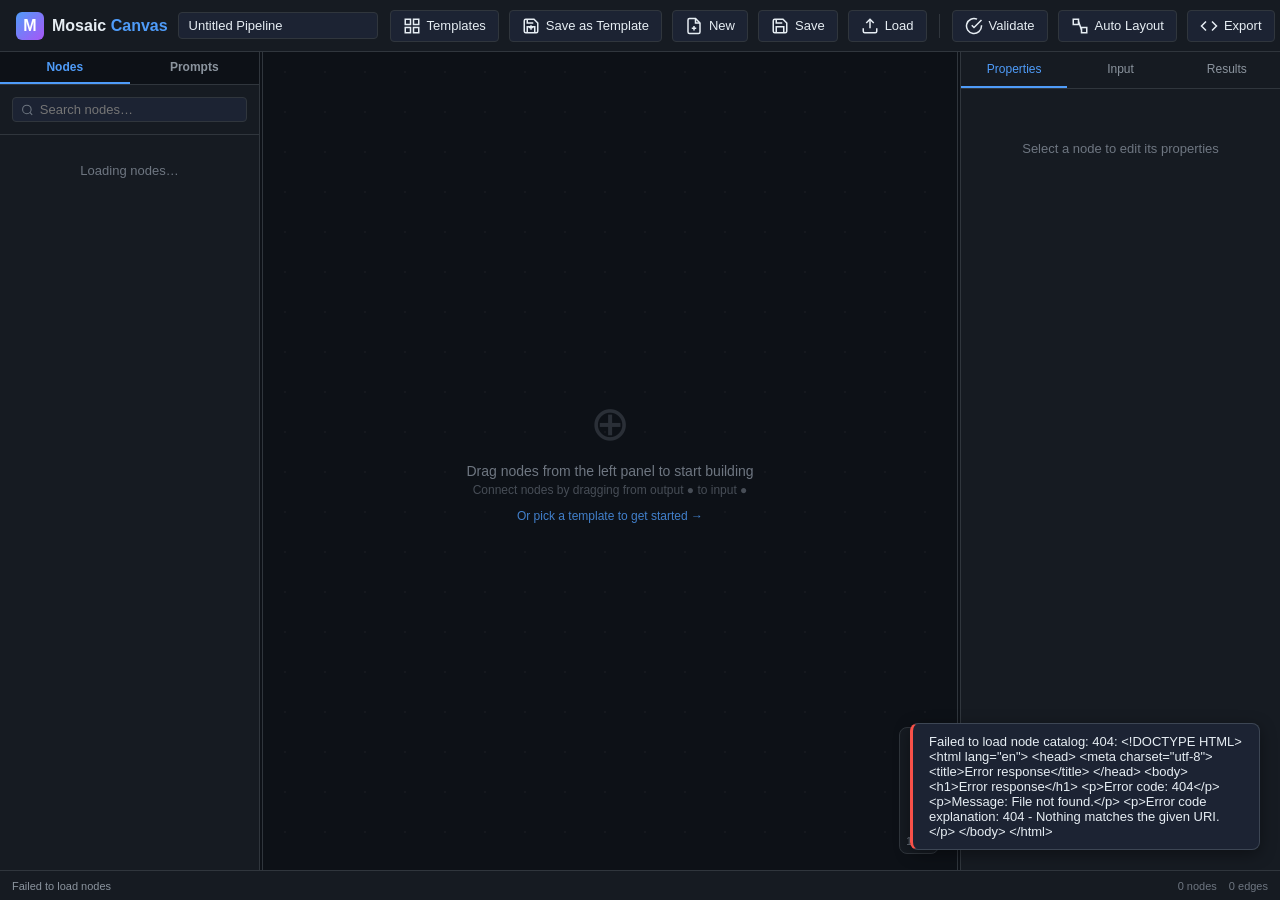
==== static/index.html @ 2955701e "feat: log identification, download, cleanup + progress percentage User feedback: 1. Log files can't " ====
<!DOCTYPE html>
<html lang="en">
<head>
    <meta charset="UTF-8">
    <meta name="viewport" content="width=device-width, initial-scale=1.0">
    <title>Mosaic Canvas — Visual Pipeline Editor</title>
    <link rel="stylesheet" href="/static/css/style.css?v=20260718h">
</head>
<body>
    <!-- ===== Top Toolbar ===== -->
    <header id="toolbar">
        <div class="toolbar-left">
            <div class="logo">
                <span class="logo-icon">M</span>
                <span class="logo-text">Mosaic <span class="accent">Canvas</span></span>
            </div>
            <input type="text" id="pipeline-name" class="pipeline-name-input" value="" data-i18n-placeholder="pipeline.name_placeholder">
        </div>
        <div class="toolbar-right">
            <button class="btn btn-icon" id="btn-templates" data-i18n-title="btn.templates">
                <svg viewBox="0 0 24 24" width="18" height="18" fill="none" stroke="currentColor" stroke-width="2"><rect x="3" y="3" width="7" height="7"/><rect x="14" y="3" width="7" height="7"/><rect x="3" y="14" width="7" height="7"/><rect x="14" y="14" width="7" height="7"/></svg>
                <span data-i18n="btn.templates">Templates</span>
            </button>
            <button class="btn btn-icon" id="btn-save-template" data-i18n-title="btn.save_template">
                <svg viewBox="0 0 24 24" width="18" height="18" fill="none" stroke="currentColor" stroke-width="2"><path d="M19 21H5a2 2 0 0 1-2-2V5a2 2 0 0 1 2-2h11l5 5v11a2 2 0 0 1-2 2z"/><polyline points="17 21 17 13 7 13 7 21"/><polyline points="7 3 7 8 15 8"/><line x1="12" y1="11" x2="12" y2="17"/><line x1="9" y1="14" x2="15" y2="14"/></svg>
                <span data-i18n="btn.save_template">Save as Template</span>
            </button>
            <button class="btn btn-icon" id="btn-new" data-i18n-title="btn.new">
                <svg viewBox="0 0 24 24" width="18" height="18" fill="none" stroke="currentColor" stroke-width="2"><path d="M14 2H6a2 2 0 0 0-2 2v16a2 2 0 0 0 2 2h12a2 2 0 0 0 2-2V8z"/><polyline points="14 2 14 8 20 8"/><line x1="12" y1="18" x2="12" y2="12"/><line x1="9" y1="15" x2="15" y2="15"/></svg>
                <span data-i18n="btn.new">New</span>
            </button>
            <button class="btn btn-icon" id="btn-save" data-i18n-title="btn.save">
                <svg viewBox="0 0 24 24" width="18" height="18" fill="none" stroke="currentColor" stroke-width="2"><path d="M19 21H5a2 2 0 0 1-2-2V5a2 2 0 0 1 2-2h11l5 5v11a2 2 0 0 1-2 2z"/><polyline points="17 21 17 13 7 13 7 21"/><polyline points="7 3 7 8 15 8"/></svg>
                <span data-i18n="btn.save">Save</span>
            </button>
            <button class="btn btn-icon" id="btn-load" data-i18n-title="btn.load">
                <svg viewBox="0 0 24 24" width="18" height="18" fill="none" stroke="currentColor" stroke-width="2"><path d="M21 15v4a2 2 0 0 1-2 2H5a2 2 0 0 1-2-2v-4"/><polyline points="17 8 12 3 7 8"/><line x1="12" y1="3" x2="12" y2="15"/></svg>
                <span data-i18n="btn.load">Load</span>
            </button>
            <div class="toolbar-divider"></div>
            <button class="btn btn-icon" id="btn-validate" data-i18n-title="btn.validate">
                <svg viewBox="0 0 24 24" width="18" height="18" fill="none" stroke="currentColor" stroke-width="2"><path d="M22 11.08V12a10 10 0 1 1-5.93-9.14"/><polyline points="22 4 12 14.01 9 11.01"/></svg>
                <span data-i18n="btn.validate">Validate</span>
            </button>
            <button class="btn btn-icon" id="btn-auto-layout" data-i18n-title="btn.auto_layout">
                <svg viewBox="0 0 24 24" width="18" height="18" fill="none" stroke="currentColor" stroke-width="2"><rect x="3" y="3" width="7" height="7"/><rect x="14" y="14" width="7" height="7"/><line x1="10" y1="6" x2="14" y2="17"/></svg>
                <span data-i18n="btn.auto_layout">Auto Layout</span>
            </button>
            <button class="btn btn-icon" id="btn-export" data-i18n-title="btn.export">
                <svg viewBox="0 0 24 24" width="18" height="18" fill="none" stroke="currentColor" stroke-width="2"><polyline points="16 18 22 12 16 6"/><polyline points="8 6 2 12 8 18"/></svg>
                <span data-i18n="btn.export">Export</span>
            </button>
            <div class="toolbar-divider"></div>
            <button class="btn btn-primary" id="btn-run" data-i18n-title="btn.run">
                <svg viewBox="0 0 24 24" width="18" height="18" fill="currentColor"><polygon points="5 3 19 12 5 21 5 3"/></svg>
                <span data-i18n="btn.run">Run</span>
            </button>
            <button class="btn btn-danger btn-hidden" id="btn-stop" data-i18n-title="btn.stop">
                <svg viewBox="0 0 24 24" width="18" height="18" fill="currentColor"><rect x="6" y="6" width="12" height="12"/></svg>
                <span data-i18n="btn.stop">Stop</span>
            </button>
            <div class="toolbar-divider"></div>
            <!-- Language switcher -->
            <div class="lang-switcher">
                <button class="btn btn-icon" id="btn-lang" data-i18n-title="btn.lang">
                    <svg viewBox="0 0 24 24" width="18" height="18" fill="none" stroke="currentColor" stroke-width="2"><circle cx="12" cy="12" r="10"/><line x1="2" y1="12" x2="22" y2="12"/><path d="M12 2a15.3 15.3 0 0 1 4 10 15.3 15.3 0 0 1-4 10 15.3 15.3 0 0 1-4-10 15.3 15.3 0 0 1 4-10z"/></svg>
                    <span id="lang-label">EN</span>
                </button>
                <div class="lang-dropdown" id="lang-dropdown">
                    <button class="lang-option" data-lang="en">🇬🇧 English</button>
                    <button class="lang-option" data-lang="zh">🇨🇳 中文</button>
                </div>
            </div>
            <a href="/logs.html" target="_blank" class="btn btn-icon" data-i18n-title="btn.logs" style="text-decoration:none;display:inline-flex;align-items:center;gap:6px;">
                <svg viewBox="0 0 24 24" width="18" height="18" fill="none" stroke="currentColor" stroke-width="2"><path d="M14 2H6a2 2 0 0 0-2 2v16a2 2 0 0 0 2 2h12a2 2 0 0 0 2-2V8z"/><polyline points="14 2 14 8 20 8"/><line x1="16" y1="13" x2="8" y2="13"/><line x1="16" y1="17" x2="8" y2="17"/><polyline points="10 9 9 9 8 9"/></svg>
                <span data-i18n="btn.logs">Logs</span>
            </a>
            <button class="btn btn-icon" id="btn-shortcuts" data-i18n-title="btn.shortcuts">
                <svg viewBox="0 0 24 24" width="18" height="18" fill="none" stroke="currentColor" stroke-width="2"><rect x="2" y="4" width="20" height="16" rx="2"/><path d="M6 8h.01M10 8h.01M14 8h.01M18 8h.01M6 12h.01M10 12h.01M14 12h.01M18 12h.01M7 16h10"/></svg>
            </button>
            <button class="btn btn-icon" id="btn-guide" data-i18n-title="btn.guide">
                <svg viewBox="0 0 24 24" width="18" height="18" fill="none" stroke="currentColor" stroke-width="2"><circle cx="12" cy="12" r="10"/><path d="M9.09 9a3 3 0 0 1 5.83 1c0 2-3 3-3 3"/><line x1="12" y1="17" x2="12.01" y2="17"/></svg>
            </button>
        </div>
    </header>

    <!-- ===== Main Body ===== -->
    <div id="main">
        <!-- Left: Node Palette + Prompts (tabbed) -->
        <aside id="palette">
            <div class="palette-tabs">
                <button class="palette-tab active" data-tab="palette-list" id="tab-nodes" data-i18n="palette.tab_nodes">Nodes</button>
                <button class="palette-tab" data-tab="prompts-panel" id="tab-prompts" data-i18n="palette.tab_prompts">Prompts</button>
            </div>
            <div class="palette-header">
                <div class="palette-search">
                    <svg viewBox="0 0 24 24" width="14" height="14" fill="none" stroke="currentColor" stroke-width="2"><circle cx="11" cy="11" r="8"/><line x1="21" y1="21" x2="16.65" y2="16.65"/></svg>
                    <input type="text" id="palette-search-input" data-i18n-placeholder="palette.search">
                </div>
            </div>
            <div id="palette-list" class="palette-list palette-tab-content active">
                <div class="palette-loading" data-i18n="palette.loading">Loading nodes…</div>
            </div>
            <div id="prompts-panel" class="palette-list palette-tab-content" style="display:none">
                <div class="prompts-empty" data-i18n="prompts.loading">Loading prompts…</div>
            </div>
        </aside>

        <!-- Left splitter: drag to resize palette -->
        <div class="panel-splitter" id="splitter-left" data-target="palette"></div>

        <!-- Center: Canvas -->
        <div id="canvas-container">
            <div id="canvas-viewport">
                <svg id="canvas-svg" xmlns="http://www.w3.org/2000/svg">
                    <defs>
                        <pattern id="grid-pattern" width="40" height="40" patternUnits="userSpaceOnUse">
                            <circle cx="20" cy="20" r="1" fill="rgba(255,255,255,0.04)"/>
                        </pattern>
                    </defs>
                    <rect id="grid-bg" width="100%" height="100%" fill="url(#grid-pattern)"/>
                    <g id="edges-layer"></g>
                    <g id="nodes-layer"></g>
                </svg>
            </div>

            <!-- Canvas controls overlay -->
            <div class="canvas-controls">
                <button class="canvas-ctrl-btn" id="btn-zoom-in" data-i18n-title="canvas.zoom_in">+</button>
                <button class="canvas-ctrl-btn" id="btn-zoom-out" data-i18n-title="canvas.zoom_out">−</button>
                <button class="canvas-ctrl-btn" id="btn-zoom-fit" data-i18n-title="canvas.zoom_fit">⊡</button>
                <div class="zoom-display" id="zoom-display">100%</div>
            </div>

            <!-- Empty state -->
            <div id="canvas-empty" class="canvas-empty">
                <div class="empty-icon">⊕</div>
                <p data-i18n="canvas.empty_title">Drag nodes from the left panel to start building</p>
                <p class="empty-hint" data-i18n="canvas.empty_hint">Connect nodes by dragging from output ● to input ●</p>
                <p class="empty-template-hint" data-i18n="canvas.empty_template">Or pick a template to get started →</p>
            </div>

            <!-- Context menu (right-click) -->
            <div class="context-menu" id="context-menu" style="display:none">
                <button class="context-menu-item" id="ctx-duplicate" data-i18n="btn.duplicate">Duplicate</button>
                <button class="context-menu-item" id="ctx-copy" data-i18n="btn.copy">Copy</button>
                <button class="context-menu-item context-menu-danger" id="ctx-delete" data-i18n="btn.delete">Delete</button>
            </div>
        </div>

        <!-- Right splitter: drag to resize sidebar -->
        <div class="panel-splitter" id="splitter-right" data-target="sidebar"></div>

        <!-- Right: Properties / Input / Results -->
        <aside id="sidebar">
            <div class="sidebar-tabs">
                <button class="sidebar-tab active" data-tab="properties" data-i18n="tab.properties">Properties</button>
                <button class="sidebar-tab" data-tab="input" data-i18n="tab.input">Input</button>
                <button class="sidebar-tab" data-tab="results" data-i18n="tab.results">Results</button>
            </div>

            <!-- Properties tab -->
            <div class="sidebar-content active" id="tab-properties">
                <div id="properties-panel" class="properties-panel">
                    <div class="properties-empty">
                        <p data-i18n="prop.empty">Select a node to edit its properties</p>
                    </div>
                </div>
            </div>

            <!-- Input tab -->
            <div class="sidebar-content" id="tab-input">
                <div class="input-panel">
                    <div class="panel-section">
                        <label class="panel-label" data-i18n="input.title">Pipeline Input Data</label>
                        <p class="panel-hint" data-i18n="input.hint">Key-value pairs passed to source nodes as MosaicData</p>
                    </div>
                    <div class="input-common-keys" id="input-common-keys"></div>
                    <div id="input-fields" class="input-fields"></div>
                    <button class="btn btn-sm btn-ghost" id="btn-add-input" data-i18n="input.add_field">+ Add field</button>
                </div>
            </div>

            <!-- Results tab -->
            <div class="sidebar-content" id="tab-results">
                <div id="results-panel" class="results-panel">
                    <div class="results-empty">
                        <p data-i18n="results.empty">Run a pipeline to see results</p>
                    </div>
                </div>
            </div>
        </aside>
    </div>

    <!-- ===== Status Bar ===== -->
    <footer id="status-bar">
        <div class="status-left">
            <span id="status-text" class="status-text" data-i18n="status.ready">Ready</span>
        </div>
        <div class="status-right">
            <span id="node-count" class="status-info">0</span>
            <span id="edge-count" class="status-info">0</span>
        </div>
    </footer>

    <!-- ===== Modals ===== -->
    <!-- Export modal -->
    <div class="modal-overlay" id="export-modal">
        <div class="modal modal-lg">
            <div class="modal-header">
                <h3 data-i18n="modal.export_title">Export</h3>
                <button class="modal-close" data-close="export-modal">×</button>
            </div>
            <div class="modal-body">
                <div class="export-tabs">
                    <button class="export-tab active" data-export-tab="code" data-i18n="modal.export_code">Python Code</button>
                    <button class="export-tab" data-export-tab="json" data-i18n="modal.export_json">JSON Data</button>
                </div>
                <pre id="export-code" class="code-block export-tab-content active"></pre>
                <pre id="export-json" class="code-block export-tab-content" style="display:none"></pre>
            </div>
            <div class="modal-footer">
                <button class="btn btn-sm" id="btn-copy-code" data-i18n="modal.copy_clipboard">Copy to clipboard</button>
                <button class="btn btn-sm" id="btn-download-json" data-i18n="modal.download_json">Download JSON</button>
                <button class="btn btn-sm" data-close="export-modal" data-i18n="modal.close">Close</button>
            </div>
        </div>
    </div>

    <!-- Validation modal -->
    <div class="modal-overlay" id="validate-modal">
        <div class="modal">
            <div class="modal-header">
                <h3 data-i18n="modal.validate_title">Validation Results</h3>
                <button class="modal-close" data-close="validate-modal">×</button>
            </div>
            <div class="modal-body">
                <div id="validate-content"></div>
            </div>
            <div class="modal-footer">
                <button class="btn btn-sm" data-close="validate-modal" data-i18n="modal.close">Close</button>
            </div>
        </div>
    </div>

    <!-- Load modal -->
    <div class="modal-overlay" id="load-modal">
        <div class="modal modal-lg">
            <div class="modal-header">
                <h3 data-i18n="modal.load_title">Load Pipeline</h3>
                <button class="modal-close" data-close="load-modal">×</button>
            </div>
            <div class="modal-body">
                <div class="saved-pipelines-section">
                    <h4 class="saved-pipelines-title" data-i18n="modal.saved_pipelines">Saved Pipelines (Server)</h4>
                    <div id="saved-pipelines-list" class="saved-pipelines-list">
                        <div class="saved-pipelines-empty" data-i18n="modal.no_saved">No saved pipelines yet.</div>
                    </div>
                </div>
                <div class="load-divider"></div>
                <div class="load-textarea-header">
                    <p class="panel-hint" data-i18n="modal.load_hint">Or paste pipeline JSON / select a file:</p>
                    <button class="btn btn-sm btn-ghost" id="btn-view-current-json" data-i18n="modal.view_current_json">View Current JSON</button>
                </div>
                <input type="file" id="load-file-input" accept=".json" class="file-input">
                <textarea id="load-textarea" class="code-textarea" placeholder='{"name": "...", "nodes": [...], "edges": [...]}'></textarea>
            </div>
            <div class="modal-footer">
                <button class="btn btn-sm btn-primary" id="btn-load-confirm" data-i18n="modal.load_confirm">Load</button>
                <button class="btn btn-sm" data-close="load-modal" data-i18n="modal.cancel">Cancel</button>
            </div>
        </div>
    </div>

    <!-- Templates modal -->
    <div class="modal-overlay" id="templates-modal">
        <div class="modal">
            <div class="modal-header">
                <h3 data-i18n="modal.templates_title">Pipeline Templates</h3>
                <button class="modal-close" data-close="templates-modal">×</button>
            </div>
            <div class="modal-body">
                <p class="panel-hint" data-i18n="modal.templates_hint">Click a template to load it. Use "Insert" to add to current canvas, or "Replace" to start fresh.</p>
                <div id="templates-list" class="templates-list"></div>
            </div>
            <div class="modal-footer">
                <button class="btn btn-sm" data-close="templates-modal" data-i18n="modal.close">Close</button>
            </div>
        </div>
    </div>

    <!-- Save as Template modal -->
    <div class="modal-overlay" id="save-template-modal">
        <div class="modal modal-sm">
            <div class="modal-header">
                <h3 data-i18n="modal.save_template_title">Save as Template</h3>
                <button class="modal-close" data-close="save-template-modal">×</button>
            </div>
            <div class="modal-body">
                <div class="save-template-hint" data-i18n="modal.save_template_hint">Templates are reusable starting points. Use "Save" for your current work session, "Save as Template" for reusable patterns.</div>
                <div class="form-group">
                    <label data-i18n="modal.save_template_name">Template name</label>
                    <input type="text" id="save-template-name" class="form-input" data-i18n-placeholder="modal.save_template_name">
                </div>
                <div class="form-group">
                    <label data-i18n="modal.save_template_desc">Description (optional)</label>
                    <input type="text" id="save-template-desc" class="form-input" data-i18n-placeholder="modal.save_template_desc">
                </div>
            </div>
            <div class="modal-footer">
                <button class="btn btn-sm" data-close="save-template-modal" data-i18n="modal.close">Close</button>
                <button class="btn btn-sm btn-primary" id="btn-save-template-confirm" data-i18n="modal.save_template_confirm">Save</button>
            </div>
        </div>
    </div>

    <!-- Shortcuts modal -->
    <div class="modal-overlay" id="shortcuts-modal">
        <div class="modal modal-sm">
            <div class="modal-header">
                <h3 data-i18n="modal.shortcuts_title">Keyboard Shortcuts</h3>
                <button class="modal-close" data-close="shortcuts-modal">×</button>
            </div>
            <div class="modal-body">
                <div id="shortcuts-content"></div>
            </div>
            <div class="modal-footer">
                <button class="btn btn-sm" data-close="shortcuts-modal" data-i18n="modal.close">Close</button>
            </div>
        </div>
    </div>

    <!-- Guide modal -->
    <div class="modal-overlay" id="guide-modal">
        <div class="modal modal-lg">
            <div class="modal-header">
                <h3 data-i18n="modal.guide_title">User Guide</h3>
                <button class="modal-close" data-close="guide-modal">×</button>
            </div>
            <div class="modal-body" id="guide-content">
            </div>
            <div class="modal-footer">
                <button class="btn btn-sm" data-close="guide-modal" data-i18n="modal.close">Close</button>
            </div>
        </div>
    </div>

    <!-- Toast container -->
    <div id="toast-container"></div>

    <!-- Hidden file input for saving -->
    <input type="file" id="save-file-input" nwsaveas="pipeline.json" accept=".json" style="display:none">

    <script src="/static/js/i18n.js?v=20260718h"></script>
    <script src="/static/js/templates.js?v=20260718h"></script>
    <script src="/static/js/api.js?v=20260718h"></script>
    <script src="/static/js/store.js?v=20260718h"></script>
    <script src="/static/js/palette.js?v=20260718h"></script>
    <script src="/static/js/prompts.js?v=20260718h"></script>
    <script src="/static/js/canvas.js?v=20260718h"></script>
    <script src="/static/js/properties.js?v=20260718h"></script>
    <script src="/static/js/results.js?v=20260718h"></script>
    <script src="/static/js/splitter.js?v=20260718h"></script>
    <script src="/static/js/guide.js?v=20260718h"></script>
    <script src="/static/js/app.js?v=20260718h"></script>
</body>
</html>
---- static/css/style.css ----
/* ===========================================================================
   Mosaic Canvas — Visual Pipeline Editor
   Dark theme stylesheet
   =========================================================================== */

/* ---- Reset & variables ---- */
*, *::before, *::after { box-sizing: border-box; margin: 0; padding: 0; }

:root {
    /* Background layers */
    --bg-0: #0d1117;
    --bg-1: #161b22;
    --bg-2: #1c2333;
    --bg-3: #242c3d;
    --bg-hover: #2a3447;
    --bg-active: #30405a;

    /* Borders */
    --border: #30363d;
    --border-light: #3d4654;

    /* Text */
    --text: #e6edf3;
    --text-dim: #8b949e;
    --text-faint: #6e7681;

    /* Accents */
    --accent: #4f9cf9;
    --accent-dim: #2d6a9f;
    --accent-glow: rgba(79, 156, 249, 0.3);
    --success: #3fb950;
    --warning: #d29922;
    --danger: #f85149;
    --danger-dim: #6e3030;

    /* Sizing */
    --toolbar-h: 52px;
    --status-h: 30px;
    --palette-w: 260px;
    --sidebar-w: 320px;

    /* Misc */
    --radius: 8px;
    --radius-sm: 4px;
    --transition: 150ms ease;
    --font: -apple-system, BlinkMacSystemFont, "Segoe UI", Roboto, "Noto Sans", sans-serif;
    --font-mono: "SF Mono", "JetBrains Mono", "Fira Code", Consolas, monospace;
}

html, body {
    height: 100%;
    overflow: hidden;
    font-family: var(--font);
    font-size: 14px;
    color: var(--text);
    background: var(--bg-0);
    user-select: none;
}

/* ---- Toolbar ---- */
#toolbar {
    height: var(--toolbar-h);
    background: var(--bg-1);
    border-bottom: 1px solid var(--border);
    display: flex;
    align-items: center;
    justify-content: space-between;
    padding: 0 16px;
    gap: 12px;
    z-index: 100;
}

.toolbar-left, .toolbar-right {
    display: flex;
    align-items: center;
    gap: 10px;
}

.logo {
    display: flex;
    align-items: center;
    gap: 8px;
    font-weight: 700;
    font-size: 16px;
    white-space: nowrap;
}

.logo-icon {
    width: 28px;
    height: 28px;
    background: linear-gradient(135deg, var(--accent), #a855f7);
    border-radius: 6px;
    display: flex;
    align-items: center;
    justify-content: center;
    color: #fff;
    font-size: 16px;
}

.logo-text .accent { color: var(--accent); }

.pipeline-name-input {
    background: var(--bg-2);
    border: 1px solid var(--border);
    border-radius: var(--radius-sm);
    color: var(--text);
    padding: 5px 10px;
    font-size: 13px;
    width: 200px;
    transition: border-color var(--transition);
}
.pipeline-name-input:focus { outline: none; border-color: var(--accent); }

.toolbar-divider {
    width: 1px;
    height: 24px;
    background: var(--border);
    margin: 0 2px;
}

/* ---- Buttons ---- */
.btn {
    display: inline-flex;
    align-items: center;
    gap: 6px;
    padding: 6px 12px;
    background: var(--bg-2);
    border: 1px solid var(--border);
    border-radius: var(--radius-sm);
    color: var(--text);
    font-size: 13px;
    cursor: pointer;
    transition: all var(--transition);
    white-space: nowrap;
}
.btn:hover { background: var(--bg-hover); border-color: var(--border-light); }
.btn:active { transform: scale(0.97); }
.btn-icon svg { flex-shrink: 0; }

.btn-primary {
    background: var(--accent);
    border-color: var(--accent);
    color: #fff;
    font-weight: 600;
}
.btn-primary:hover { background: #5fb0ff; }

.btn-danger {
    background: var(--danger);
    border-color: var(--danger);
    color: #fff;
    font-weight: 600;
}
.btn-danger:hover { background: #ff6961; }

.btn-ghost {
    background: transparent;
    border-color: var(--border);
}
.btn-ghost:hover { background: var(--bg-hover); }

.btn-sm { padding: 4px 10px; font-size: 12px; }
.btn-hidden { display: none; }

/* ---- Main layout ---- */
#main {
    display: flex;
    height: calc(100vh - var(--toolbar-h) - var(--status-h));
    overflow: hidden;
}

/* ---- Panel splitters (resizable dividers) ---- */
.panel-splitter {
    width: 5px;
    flex-shrink: 0;
    cursor: col-resize;
    background: transparent;
    position: relative;
    z-index: 10;
    transition: background 0.15s;
}
.panel-splitter::after {
    content: '';
    position: absolute;
    top: 0; bottom: 0; left: 2px;
    width: 1px;
    background: var(--border);
}
.panel-splitter:hover,
.panel-splitter.dragging {
    background: var(--accent);
}
.panel-splitter:hover::after,
.panel-splitter.dragging::after {
    background: var(--accent);
}

/* ---- Palette (left sidebar) ---- */
#palette {
    width: var(--palette-w);
    background: var(--bg-1);
    border-right: 1px solid var(--border);
    display: flex;
    flex-direction: column;
    flex-shrink: 0;
}

.palette-header {
    padding: 12px;
    border-bottom: 1px solid var(--border);
}
.palette-header h3 {
    font-size: 13px;
    text-transform: uppercase;
    letter-spacing: 0.5px;
    color: var(--text-dim);
    margin-bottom: 8px;
}

.palette-search {
    display: flex;
    align-items: center;
    gap: 6px;
    background: var(--bg-2);
    border: 1px solid var(--border);
    border-radius: var(--radius-sm);
    padding: 4px 8px;
    color: var(--text-faint);
}
.palette-search input {
    background: none;
    border: none;
    color: var(--text);
    font-size: 13px;
    width: 100%;
}
.palette-search input:focus { outline: none; }

.palette-list {
    flex: 1;
    overflow-y: auto;
    padding: 8px;
}

.palette-loading, .palette-empty {
    padding: 20px;
    text-align: center;
    color: var(--text-faint);
    font-size: 13px;
}

.palette-group {
    margin-bottom: 8px;
}

.palette-group-header {
    display: flex;
    align-items: center;
    gap: 6px;
    padding: 4px 8px;
    font-size: 11px;
    text-transform: uppercase;
    letter-spacing: 0.5px;
    color: var(--text-dim);
    cursor: pointer;
}
.palette-group-header .domain-dot {
    width: 8px;
    height: 8px;
    border-radius: 50%;
    flex-shrink: 0;
}

.palette-item {
    display: flex;
    align-items: flex-start;
    gap: 8px;
    padding: 8px 10px;
    border-radius: var(--radius-sm);
    cursor: grab;
    transition: background var(--transition);
    border: 1px solid transparent;
}
.palette-item:hover {
    background: var(--bg-hover);
    border-color: var(--border-light);
}
.palette-item:active { cursor: grabbing; }

/* Palette tabs (Nodes / Prompts) */
.palette-tabs {
    display: flex;
    border-bottom: 1px solid var(--border);
    background: var(--bg-0);
}
.palette-tab {
    flex: 1;
    padding: 8px 12px;
    background: transparent;
    border: none;
    border-bottom: 2px solid transparent;
    color: var(--text-dim);
    font-size: 12px;
    font-weight: 600;
    cursor: pointer;
    transition: all 0.15s;
}
.palette-tab:hover { color: var(--text); }
.palette-tab.active {
    color: var(--accent);
    border-bottom-color: var(--accent);
}

/* Prompt library panel */
.prompts-empty {
    padding: 20px;
    text-align: center;
    color: var(--text-faint);
    font-size: 12px;
}
.prompts-search-wrap {
    padding: 6px 8px;
    border-bottom: 1px solid var(--border);
}
.prompts-search-input {
    width: 100%;
    padding: 5px 8px;
    background: var(--bg-2);
    border: 1px solid var(--border);
    border-radius: 4px;
    color: var(--text);
    font-size: 12px;
    outline: none;
}
.prompts-search-input:focus { border-color: var(--accent); }
.prompts-list {
    overflow-y: auto;
    flex: 1;
}
.prompts-category { margin-bottom: 2px; }
.prompts-cat-header {
    display: flex;
    align-items: center;
    gap: 6px;
    padding: 6px 10px;
    cursor: pointer;
    background: var(--bg-1);
    user-select: none;
    font-size: 12px;
    font-weight: 600;
    color: var(--text-dim);
}
.prompts-cat-header:hover { background: var(--bg-hover); }
.prompts-cat-icon {
    width: 18px; height: 18px;
    border-radius: 4px;
    background: var(--bg-3);
    display: flex; align-items: center; justify-content: center;
    font-size: 10px; color: var(--text-dim);
}
.prompts-cat-count {
    margin-left: auto;
    font-size: 10px;
    color: var(--text-faint);
}
.prompts-cat-arrow { font-size: 9px; color: var(--text-faint); }
.prompts-cat-body { padding: 4px 8px 8px; }
.prompts-subgroup { margin-bottom: 6px; }
.prompts-sub-header {
    font-size: 10px;
    color: var(--text-faint);
    text-transform: uppercase;
    letter-spacing: 0.5px;
    margin-bottom: 3px;
}
.prompts-items {
    display: flex;
    flex-wrap: wrap;
    gap: 4px;
}
.prompt-chip {
    display: inline-block;
    padding: 3px 8px;
    background: var(--bg-2);
    border: 1px solid var(--border);
    border-radius: 12px;
    font-size: 11px;
    color: var(--text-dim);
    cursor: pointer;
    transition: all 0.12s;
}
.prompt-chip:hover {
    background: var(--accent);
    color: #fff;
    border-color: var(--accent);
}
.prompt-chip-flash {
    background: #22c55e !important;
    color: #fff !important;
    border-color: #22c55e !important;
    transform: scale(1.1);
}
.prompts-hint {
    padding: 10px;
    font-size: 11px;
    color: var(--text-faint);
    border-top: 1px solid var(--border);
    line-height: 1.5;
}
.prompts-cat-loading {
    padding: 8px 12px;
    font-size: 11px;
    color: var(--text-faint);
    text-align: center;
    font-style: italic;
}

/* Prompt popover (inline mode) */
.prompt-popover {
    position: fixed;
    background: var(--bg-1);
    border: 1px solid var(--border-light);
    border-radius: 8px;
    box-shadow: 0 8px 32px rgba(0, 0, 0, 0.4);
    z-index: 10001;
    display: flex;
    flex-direction: column;
    max-height: 350px;
    overflow: hidden;
}
.prompt-popover-header {
    display: flex;
    align-items: center;
    justify-content: space-between;
    padding: 8px 12px;
    font-size: 12px;
    font-weight: 600;
    color: var(--text-dim);
    border-bottom: 1px solid var(--border);
}
.prompt-popover-actions {
    display: flex;
    align-items: center;
    gap: 4px;
}
.prompt-popover-btn {
    background: var(--bg-2);
    border: 1px solid var(--border);
    border-radius: 4px;
    color: var(--text-dim);
    font-size: 10px;
    padding: 2px 8px;
    cursor: pointer;
    transition: all 0.12s;
}
.prompt-popover-btn:hover {
    border-color: var(--accent);
    color: var(--accent);
}
.prompt-popover-btn.active {
    background: var(--accent);
    border-color: var(--accent);
    color: #fff;
}
.prompt-popover-insert-all {
    background: var(--accent);
    border-color: var(--accent);
    color: #fff;
    font-weight: 600;
}
.prompt-popover-insert-all:hover {
    opacity: 0.85;
}
.prompt-popover-close {
    background: none; border: none; color: var(--text-dim);
    font-size: 18px; cursor: pointer; padding: 0 4px;
}
.prompt-popover-close:hover { color: var(--text); }
.prompt-popover-search-wrap { padding: 6px 10px; border-bottom: 1px solid var(--border); }
.prompt-popover-search {
    width: 100%; padding: 4px 8px;
    background: var(--bg-2); border: 1px solid var(--border); border-radius: 4px;
    color: var(--text); font-size: 12px; outline: none;
}
.prompt-popover-search:focus { border-color: var(--accent); }
.prompt-popover-body { overflow-y: auto; padding: 6px 10px; }
.prompt-popover-cat { margin-bottom: 6px; }
.prompt-popover-cat-header {
    font-size: 10px; font-weight: 600; color: var(--text-faint);
    text-transform: uppercase; letter-spacing: 0.5px; margin-bottom: 3px;
}
.prompt-popover-sub { font-size: 10px; color: var(--text-faint); margin: 4px 0 2px; }
.prompt-popover-presets {
    margin-bottom: 6px;
    padding-bottom: 4px;
    border-bottom: 1px dashed var(--border);
}
.prompt-preset-chip {
    display: inline-block;
    padding: 2px 8px;
    margin: 2px;
    background: rgba(99, 102, 241, 0.12);
    border: 1px solid rgba(99, 102, 241, 0.35);
    border-radius: 10px;
    font-size: 11px;
    color: #818cf8;
    cursor: pointer;
    transition: all 0.12s;
}
.prompt-preset-chip:hover {
    background: rgba(99, 102, 241, 0.25);
    border-color: rgba(99, 102, 241, 0.6);
}
.prompt-chip-selected {
    background: var(--accent) !important;
    color: #fff !important;
    border-color: var(--accent) !important;
}
.prompt-chip-sm {
    display: inline-block;
    padding: 2px 7px;
    margin: 2px;
    background: var(--bg-2);
    border: 1px solid var(--border);
    border-radius: 10px;
    font-size: 11px;
    color: var(--text-dim);
    cursor: pointer;
    transition: all 0.12s;
}
.prompt-chip-sm:hover {
    background: var(--accent);
    color: #fff;
    border-color: var(--accent);
}

/* Prompt picker button in properties */
.prop-prompt-field {
    display: flex;
    gap: 4px;
    align-items: flex-start;
}
.prop-prompt-field .prop-input {
    flex: 1;
    min-height: 60px;
}
.prop-prompt-field .prop-prompt-btn {
    flex-shrink: 0;
    width: 28px; height: 28px;
    margin-top: 2px;
}
.prop-input-with-button {
    display: flex;
    gap: 4px;
    align-items: center;
}
.prop-input-with-button .prop-input {
    flex: 1;
}
.prop-prompt-btn {
    flex-shrink: 0;
    width: 28px; height: 28px;
    background: var(--bg-2);
    border: 1px solid var(--border);
    border-radius: 4px;
    color: var(--text-dim);
    font-size: 14px;
    cursor: pointer;
    transition: all 0.12s;
    display: flex; align-items: center; justify-content: center;
}
.prop-prompt-btn:hover {
    background: var(--accent);
    color: #fff;
    border-color: var(--accent);
}

/* Guide modal content */
.modal-lg { max-width: 800px; width: 90%; }
.guide-section {
    margin-bottom: 20px;
}
.guide-section h4 {
    font-size: 14px;
    font-weight: 600;
    color: var(--accent);
    margin-bottom: 8px;
    padding-bottom: 4px;
    border-bottom: 1px solid var(--border);
}
.guide-section p, .guide-section li {
    font-size: 13px;
    color: var(--text-dim);
    line-height: 1.6;
}
.guide-section ul {
    padding-left: 20px;
    margin: 6px 0;
}
.guide-section code {
    background: var(--bg-2);
    padding: 1px 5px;
    border-radius: 3px;
    font-size: 12px;
    font-family: 'JetBrains Mono', monospace;
    color: var(--accent);
}
.guide-section .guide-tip {
    background: rgba(79, 156, 249, 0.1);
    border-left: 3px solid var(--accent);
    padding: 8px 12px;
    border-radius: 4px;
    margin: 8px 0;
    font-size: 12px;
}
.guide-section table {
    width: 100%;
    border-collapse: collapse;
    margin: 8px 0;
}
.guide-section th, .guide-section td {
    padding: 5px 8px;
    text-align: left;
    border-bottom: 1px solid var(--border);
    font-size: 12px;
}
.guide-section th {
    color: var(--text-dim);
    font-weight: 600;
}

/* Compatibility indicators */
.palette-compat-bar {
    display: flex;
    align-items: center;
    gap: 6px;
    padding: 6px 10px;
    margin-bottom: 6px;
    background: var(--bg-2);
    border: 1px solid var(--border);
    border-radius: 6px;
    cursor: pointer;
    user-select: none;
    font-size: 12px;
    color: var(--text-dim);
    transition: all 0.15s;
}
.palette-compat-bar:hover {
    background: var(--bg-hover);
    border-color: var(--accent);
}
.palette-compat-bar.active {
    background: rgba(79, 156, 249, 0.15);
    border-color: var(--accent);
    color: var(--accent);
}
.palette-compat-icon {
    font-size: 14px;
    line-height: 1;
}
.palette-compat-count {
    margin-left: auto;
    font-size: 11px;
    background: var(--bg-3);
    padding: 1px 6px;
    border-radius: 8px;
    color: var(--text-faint);
}
.palette-compat-bar.active .palette-compat-count {
    background: var(--accent);
    color: #fff;
}
.palette-compat-hint {
    font-size: 11px;
    color: var(--text-faint);
    padding: 0 10px 6px;
    display: flex;
    align-items: center;
    gap: 4px;
}
.palette-type-badge {
    font-size: 10px;
    padding: 1px 5px;
    border-radius: 3px;
    background: var(--bg-3);
    color: var(--text-dim);
    font-family: 'JetBrains Mono', monospace;
}
.palette-item-compat {
    opacity: 1;
}
.palette-item-incompat {
    opacity: 0.35;
}
.palette-item-compat-mark {
    display: inline-block;
    color: #22c55e;
    font-size: 11px;
    margin-left: 4px;
    font-weight: 700;
}

/* Quick-add popup menu */
.quick-add-menu {
    position: fixed;
    width: 280px;
    max-height: 400px;
    background: var(--bg-1);
    border: 1px solid var(--border-light);
    border-radius: 8px;
    box-shadow: 0 8px 32px rgba(0, 0, 0, 0.4);
    z-index: 10000;
    display: flex;
    flex-direction: column;
    overflow: hidden;
}
.quick-add-header {
    padding: 10px 12px 6px;
    font-size: 12px;
    font-weight: 600;
    color: var(--text-dim);
    border-bottom: 1px solid var(--border);
}
.quick-add-search-wrap {
    padding: 6px 10px;
    border-bottom: 1px solid var(--border);
}
.quick-add-search {
    width: 100%;
    padding: 5px 8px;
    background: var(--bg-2);
    border: 1px solid var(--border);
    border-radius: 4px;
    color: var(--text);
    font-size: 12px;
    outline: none;
}
.quick-add-search:focus {
    border-color: var(--accent);
}
.quick-add-list {
    overflow-y: auto;
    flex: 1;
    padding: 4px 0;
}
.quick-add-group {
    margin-bottom: 2px;
}
.quick-add-group-header {
    display: flex;
    align-items: center;
    gap: 5px;
    padding: 4px 12px;
    font-size: 10px;
    color: var(--text-faint);
    text-transform: uppercase;
    letter-spacing: 0.5px;
}
.quick-add-item {
    display: flex;
    align-items: center;
    gap: 8px;
    padding: 5px 12px;
    cursor: pointer;
    transition: background 0.1s;
}
.quick-add-item:hover {
    background: var(--bg-hover);
}
.quick-add-icon {
    width: 20px;
    height: 20px;
    border-radius: 4px;
    display: flex;
    align-items: center;
    justify-content: center;
    font-size: 10px;
    font-weight: 700;
    color: #fff;
    flex-shrink: 0;
}
.quick-add-name {
    font-size: 12px;
    color: var(--text);
    overflow: hidden;
    text-overflow: ellipsis;
    white-space: nowrap;
}

.palette-item-icon {
    width: 24px;
    height: 24px;
    border-radius: 5px;
    display: flex;
    align-items: center;
    justify-content: center;
    font-size: 12px;
    font-weight: 700;
    color: #fff;
    flex-shrink: 0;
}

.palette-item-text { flex: 1; min-width: 0; }
.palette-item-name {
    font-size: 12px;
    font-weight: 500;
    color: var(--text);
    white-space: nowrap;
    overflow: hidden;
    text-overflow: ellipsis;
}
.palette-item-desc {
    font-size: 11px;
    color: var(--text-faint);
    white-space: nowrap;
    overflow: hidden;
    text-overflow: ellipsis;
    margin-top: 2px;
}

/* ---- Canvas ---- */
#canvas-container {
    flex: 1;
    position: relative;
    overflow: hidden;
    background: var(--bg-0);
}

#canvas-viewport {
    width: 100%;
    height: 100%;
    overflow: hidden;
    cursor: default;
}
#canvas-viewport.panning { cursor: grabbing; }
#canvas-viewport.connecting { cursor: crosshair; }

#canvas-svg {
    width: 100%;
    height: 100%;
    display: block;
}

/* Ensure foreignObject content is not clipped */
#nodes-layer foreignObject {
    overflow: visible !important;
}

/* Canvas nodes (SVG foreignObject wraps HTML) */
.canvas-node {
    position: relative;
    width: 200px;
    background: var(--bg-2);
    border: 1px solid var(--border-light);
    border-radius: var(--radius);
    box-shadow: 0 4px 12px rgba(0,0,0,0.3);
    transition: border-color var(--transition), box-shadow var(--transition);
    cursor: move;
    user-select: none;
}
.canvas-node:hover { border-color: var(--accent-dim); }
.canvas-node.selected {
    border-color: var(--accent);
    box-shadow: 0 0 0 1px var(--accent), 0 4px 16px var(--accent-glow);
}
.canvas-node.running {
    border-color: var(--warning);
    box-shadow: 0 0 0 1px var(--warning), 0 4px 16px rgba(210,153,34,0.3);
}
.canvas-node.success { border-color: var(--success); }
.canvas-node.error { border-color: var(--danger); }

.node-header {
    display: flex;
    align-items: center;
    gap: 8px;
    padding: 8px 10px;
    border-bottom: 1px solid var(--border);
    border-radius: var(--radius) var(--radius) 0 0;
    background: var(--bg-3);
}
.node-header-icon {
    width: 20px;
    height: 20px;
    border-radius: 4px;
    display: flex;
    align-items: center;
    justify-content: center;
    font-size: 10px;
    font-weight: 700;
    color: #fff;
    flex-shrink: 0;
}
.node-title {
    font-size: 12px;
    font-weight: 600;
    flex: 1;
    white-space: nowrap;
    overflow: hidden;
    text-overflow: ellipsis;
}
.node-status-badge {
    font-size: 10px;
    padding: 1px 6px;
    border-radius: 10px;
    font-weight: 600;
}
.node-status-badge.running { background: rgba(210,153,34,0.2); color: var(--warning); }
.node-status-badge.success { background: rgba(63,185,80,0.2); color: var(--success); }
.node-status-badge.error { background: rgba(248,81,73,0.2); color: var(--danger); }

.node-body {
    padding: 6px 10px;
    font-size: 11px;
    color: var(--text-dim);
}
.node-io-label {
    font-size: 10px;
    text-transform: uppercase;
    letter-spacing: 0.3px;
    color: var(--text-faint);
    margin: 2px 0;
}
.node-io-types {
    display: flex;
    gap: 4px;
    flex-wrap: wrap;
}
.node-type-tag {
    font-size: 9px;
    padding: 1px 5px;
    border-radius: 3px;
    background: var(--bg-3);
    color: var(--text-dim);
}

/* Node hover tooltip */
.node-tooltip {
    display: none;
    position: fixed;
    z-index: 10000;
    background: var(--bg-1);
    border: 1px solid var(--border);
    border-radius: var(--radius);
    padding: 10px 12px;
    box-shadow: 0 4px 16px rgba(0,0,0,0.4);
    max-width: 280px;
    font-size: 12px;
    pointer-events: none;
}
.tooltip-header {
    display: flex;
    align-items: center;
    gap: 6px;
    margin-bottom: 6px;
}
.tooltip-icon {
    width: 20px; height: 20px;
    border-radius: 4px;
    display: flex;
    align-items: center;
    justify-content: center;
    font-size: 11px;
    font-weight: 700;
    color: white;
    flex-shrink: 0;
}
.tooltip-name {
    font-weight: 600;
    color: var(--text);
    font-size: 13px;
}
.tooltip-desc {
    color: var(--text-dim);
    font-size: 11px;
    line-height: 1.4;
    margin-bottom: 6px;
}
.tooltip-section {
    display: flex;
    align-items: flex-start;
    gap: 6px;
    margin-bottom: 4px;
}
.tooltip-label {
    color: var(--text-faint);
    font-size: 10px;
    font-weight: 600;
    text-transform: uppercase;
    min-width: 32px;
    flex-shrink: 0;
    padding-top: 1px;
}
.tooltip-types {
    display: flex;
    flex-wrap: wrap;
    gap: 3px;
}
.tooltip-fields {
    display: flex;
    flex-wrap: wrap;
    gap: 4px;
}
.tooltip-field {
    display: inline-flex;
    align-items: center;
    gap: 3px;
    background: var(--bg-2);
    padding: 1px 5px;
    border-radius: 3px;
}
.tooltip-field code {
    font-size: 10px;
    color: var(--accent);
    font-family: 'JetBrains Mono', monospace;
}
.tooltip-field-type {
    font-size: 9px;
    color: var(--text-faint);
}
.tooltip-more {
    font-size: 10px;
    color: var(--text-faint);
    padding: 1px 4px;
}

/* Ports */
.node-port {
    position: absolute;
    width: 14px;
    height: 14px;
    border-radius: 50%;
    background: var(--bg-1);
    border: 2px solid var(--text-dim);
    cursor: crosshair;
    transition: all var(--transition);
    z-index: 100;
    pointer-events: all;
}
.node-port:hover {
    background: var(--accent);
    border-color: var(--accent);
    transform: scale(1.3);
}
.node-port.input-port {
    left: -8px;
    top: 50%;
    transform: translateY(-50%);
}
.node-port.input-port:hover { transform: translateY(-50%) scale(1.3); }
.node-port.output-port {
    right: -8px;
    top: 50%;
    transform: translateY(-50%);
}
.node-port.output-port:hover { transform: translateY(-50%) scale(1.3); }
.node-port.connected { background: var(--accent); border-color: var(--accent); }

/* Connection drag feedback */
.node-port.input-port.port-valid {
    background: #22c55e;
    border-color: #22c55e;
    transform: translateY(-50%) scale(1.5);
    box-shadow: 0 0 8px rgba(34, 197, 94, 0.6);
}
.node-port.input-port.port-invalid {
    background: #ef4444;
    border-color: #ef4444;
    transform: translateY(-50%) scale(1.5);
    box-shadow: 0 0 8px rgba(239, 68, 68, 0.6);
}

/* Edges */
.edge-path {
    fill: none;
    stroke: var(--border-light);
    stroke-width: 2;
    cursor: pointer;
    transition: stroke var(--transition);
}
.edge-path:hover { stroke: var(--accent); }
.edge-path.selected { stroke: var(--accent); stroke-width: 3; }
.edge-path.running { stroke: var(--warning); stroke-dasharray: 6 4; animation: dash 1s linear infinite; }
.edge-path.success { stroke: var(--success); }

@keyframes dash { to { stroke-dashoffset: -20; } }

/* Canvas controls */
.canvas-controls {
    position: absolute;
    bottom: 16px;
    right: 16px;
    display: flex;
    flex-direction: column;
    gap: 4px;
    background: var(--bg-1);
    border: 1px solid var(--border);
    border-radius: var(--radius);
    padding: 4px;
}
.canvas-ctrl-btn {
    width: 30px;
    height: 30px;
    border: none;
    background: transparent;
    color: var(--text-dim);
    font-size: 18px;
    cursor: pointer;
    border-radius: var(--radius-sm);
    transition: all var(--transition);
    display: flex;
    align-items: center;
    justify-content: center;
}
.canvas-ctrl-btn:hover { background: var(--bg-hover); color: var(--text); }
.zoom-display {
    text-align: center;
    font-size: 10px;
    color: var(--text-faint);
    padding: 2px;
}

/* Empty state */
.canvas-empty {
    position: absolute;
    top: 50%;
    left: 50%;
    transform: translate(-50%, -50%);
    text-align: center;
    color: var(--text-faint);
    pointer-events: none;
}
.canvas-empty.hidden { display: none; }
.empty-icon { font-size: 48px; margin-bottom: 12px; opacity: 0.3; }
.canvas-empty p { font-size: 14px; margin-bottom: 4px; }
.empty-hint { font-size: 12px !important; opacity: 0.6; }

/* ---- Sidebar (right) ---- */
#sidebar {
    width: var(--sidebar-w);
    background: var(--bg-1);
    border-left: 1px solid var(--border);
    display: flex;
    flex-direction: column;
    flex-shrink: 0;
}

.sidebar-tabs {
    display: flex;
    border-bottom: 1px solid var(--border);
}
.sidebar-tab {
    flex: 1;
    padding: 10px;
    background: transparent;
    border: none;
    color: var(--text-dim);
    font-size: 12px;
    font-weight: 500;
    cursor: pointer;
    transition: all var(--transition);
    border-bottom: 2px solid transparent;
}
.sidebar-tab:hover { color: var(--text); background: var(--bg-2); }
.sidebar-tab.active { color: var(--accent); border-bottom-color: var(--accent); }

.sidebar-content {
    flex: 1;
    overflow-y: auto;
    display: none;
}
.sidebar-content.active { display: block; }

.properties-empty, .results-empty {
    padding: 40px 20px;
    text-align: center;
    color: var(--text-faint);
    font-size: 13px;
}

/* Properties panel */
.properties-panel { padding: 12px; }

.prop-section {
    margin-bottom: 16px;
}
.prop-section-title {
    font-size: 11px;
    text-transform: uppercase;
    letter-spacing: 0.5px;
    color: var(--text-dim);
    margin-bottom: 8px;
    padding-bottom: 4px;
    border-bottom: 1px solid var(--border);
}

.prop-field {
    margin-bottom: 10px;
}
.prop-field label {
    display: block;
    font-size: 12px;
    color: var(--text);
    margin-bottom: 4px;
}
.prop-field .prop-help {
    font-size: 11px;
    color: var(--text-faint);
    margin-top: 3px;
}
.prop-input {
    width: 100%;
    background: var(--bg-2);
    border: 1px solid var(--border);
    border-radius: var(--radius-sm);
    color: var(--text);
    padding: 6px 8px;
    font-size: 13px;
    font-family: var(--font);
    transition: border-color var(--transition);
}
.prop-input:focus { outline: none; border-color: var(--accent); }
select.prop-input { cursor: pointer; }
textarea.prop-input { resize: vertical; min-height: 60px; font-family: var(--font-mono); font-size: 12px; }

.prop-field-required { color: var(--danger); }

.prop-node-header {
    display: flex;
    align-items: center;
    gap: 8px;
    margin-bottom: 12px;
}
.prop-node-icon {
    width: 28px;
    height: 28px;
    border-radius: 6px;
    display: flex;
    align-items: center;
    justify-content: center;
    font-size: 13px;
    font-weight: 700;
    color: #fff;
}
.prop-node-info { flex: 1; }
.prop-node-name { font-size: 14px; font-weight: 600; }
.prop-node-domain { font-size: 11px; color: var(--text-dim); }

.prop-delete-btn {
    width: 100%;
    margin-top: 8px;
    justify-content: center;
}

/* Input panel */
.input-panel { padding: 12px; }
.panel-section { margin-bottom: 12px; }
.panel-label {
    font-size: 13px;
    font-weight: 600;
    display: block;
    margin-bottom: 4px;
}
.panel-hint {
    font-size: 11px;
    color: var(--text-faint);
    margin-bottom: 8px;
    line-height: 1.4;
}

.input-field-row {
    display: flex;
    gap: 6px;
    margin-bottom: 8px;
}
.input-field-row input {
    background: var(--bg-2);
    border: 1px solid var(--border);
    border-radius: var(--radius-sm);
    color: var(--text);
    padding: 5px 8px;
    font-size: 12px;
}
.input-field-key { width: 35%; }
.input-field-val { flex: 1; }
.input-field-row input:focus { outline: none; border-color: var(--accent); }
.input-field-remove {
    background: transparent;
    border: 1px solid var(--border);
    border-radius: var(--radius-sm);
    color: var(--text-dim);
    cursor: pointer;
    padding: 0 8px;
    font-size: 14px;
}
.input-field-remove:hover { color: var(--danger); border-color: var(--danger); }

/* Results panel */
.results-panel { padding: 8px; }
.result-summary {
    background: var(--bg-2);
    border-radius: var(--radius-sm);
    padding: 10px;
    margin-bottom: 10px;
    border-left: 3px solid var(--success);
}
.result-summary.failed { border-left-color: var(--danger); }

.result-stat {
    display: flex;
    justify-content: space-between;
    font-size: 12px;
    padding: 2px 0;
}
.result-stat-label { color: var(--text-dim); }
.result-stat-value { font-weight: 600; }
.result-stat-value.success { color: var(--success); }
.result-stat-value.failed { color: var(--danger); }

.result-node-card {
    background: var(--bg-2);
    border: 1px solid var(--border);
    border-radius: var(--radius-sm);
    margin-bottom: 8px;
    overflow: hidden;
}
.result-node-header {
    display: flex;
    align-items: center;
    gap: 6px;
    padding: 8px 10px;
    cursor: pointer;
    border-bottom: 1px solid var(--border);
}
.result-node-header:hover { background: var(--bg-hover); }
.result-node-name { flex: 1; font-size: 12px; font-weight: 500; }
.result-node-duration { font-size: 11px; color: var(--text-dim); }
.result-node-status {
    width: 8px; height: 8px; border-radius: 50%;
}
.result-node-status.success { background: var(--success); }
.result-node-status.error { background: var(--danger); }
.result-node-status.skipped { background: var(--text-faint); }
.result-node-status.running { background: var(--warning); }

.result-node-body {
    padding: 8px 10px;
    font-size: 11px;
    display: none;
}
.result-node-body.expanded { display: block; }
.result-output {
    background: var(--bg-0);
    border-radius: var(--radius-sm);
    padding: 6px 8px;
    font-family: var(--font-mono);
    font-size: 11px;
    color: var(--text-dim);
    max-height: 200px;
    overflow-y: auto;
    white-space: pre-wrap;
    word-break: break-all;
}
.result-error {
    color: var(--danger);
    padding: 6px 8px;
    background: rgba(248,81,73,0.08);
    border-radius: var(--radius-sm);
    font-size: 11px;
    margin-top: 4px;
}
.result-traceback {
    margin-top: 6px;
    font-size: 10px;
}
.result-traceback summary {
    cursor: pointer;
    color: var(--text-dim);
    padding: 2px 0;
}
.result-traceback summary:hover {
    color: var(--text);
}
.result-traceback-pre {
    font-family: var(--font-mono, monospace);
    font-size: 10px;
    line-height: 1.4;
    color: var(--text-dim);
    background: rgba(0,0,0,0.2);
    padding: 8px;
    border-radius: var(--radius-sm);
    overflow-x: auto;
    max-height: 300px;
    overflow-y: auto;
    margin-top: 4px;
}
.result-preview-hint {
    font-size: 10px;
    color: var(--text-faint);
    font-style: italic;
    padding: 2px 8px 4px;
    text-align: center;
}

/* ---- Rich result field display ---- */
.result-field-row {
    display: flex;
    flex-direction: column;
    gap: 3px;
    padding: 6px 0;
    border-bottom: 1px solid var(--border);
}
.result-field-row:last-child { border-bottom: none; }
.result-field-label-row {
    display: flex;
    align-items: center;
    gap: 4px;
}
.result-field-label {
    font-size: 11px;
    font-weight: 600;
    color: var(--text-dim);
    text-transform: uppercase;
    letter-spacing: 0.03em;
}
.result-field-content {
    font-size: 12px;
    color: var(--text);
    word-break: break-word;
}
.result-field-value { font-size: 12px; }
.result-number { font-family: var(--font-mono); color: var(--primary); font-weight: 500; }
.result-bool { font-weight: 500; }
.result-meta { color: var(--text-faint); font-style: italic; font-size: 11px; }
.result-empty { color: var(--text-faint); }
.result-text { line-height: 1.5; }

/* ---- Image display ---- */
.result-image-container {
    margin: 4px 0;
    border-radius: var(--radius-sm);
    overflow: hidden;
    background: var(--bg-0);
}
.result-image {
    max-width: 100%;
    height: auto;
    display: block;
}

/* ---- Audio display ---- */
.result-audio-container {
    margin: 4px 0;
    display: flex;
    flex-direction: column;
    gap: 4px;
}
.result-audio-player {
    width: 100%;
    height: 36px;
}
.result-audio-info {
    display: flex;
    flex-wrap: wrap;
    gap: 8px;
    font-size: 10px;
    color: var(--text-dim);
}
.result-audio-meta { font-size: 10px; }
.result-truncated { color: var(--warning); }

/* ---- Video display ---- */
.result-video-container {
    margin: 4px 0;
    display: flex;
    flex-direction: column;
    gap: 6px;
}
.result-video-info {
    display: flex;
    flex-wrap: wrap;
    gap: 8px;
    font-size: 10px;
    color: var(--text-dim);
}
.result-video-meta { font-size: 10px; }
.result-video-thumbnails {
    display: flex;
    flex-wrap: wrap;
    gap: 4px;
}
.result-video-thumb {
    max-width: 120px;
    max-height: 80px;
    border-radius: var(--radius-sm);
    object-fit: cover;
    border: 1px solid var(--border);
}

/* ---- Long text display ---- */
.result-text-long {
    background: var(--bg-0);
    border-radius: var(--radius-sm);
    padding: 6px 8px;
    font-size: 11px;
    color: var(--text);
    max-height: 200px;
    overflow-y: auto;
    white-space: pre-wrap;
    word-break: break-word;
    font-family: var(--font-mono);
    line-height: 1.5;
}

/* ---- JSON display ---- */
.result-json {
    background: var(--bg-0);
    border-radius: var(--radius-sm);
    padding: 6px 8px;
    font-size: 10px;
    color: var(--text-dim);
    max-height: 200px;
    overflow-y: auto;
    white-space: pre-wrap;
    word-break: break-all;
    font-family: var(--font-mono);
}

/* ---- Subtitle display ---- */
.result-subtitle-list {
    display: flex;
    flex-direction: column;
    gap: 3px;
    max-height: 250px;
    overflow-y: auto;
}
.result-subtitle-segment {
    display: flex;
    gap: 8px;
    padding: 3px 6px;
    background: var(--bg-0);
    border-radius: var(--radius-sm);
    font-size: 11px;
}
.result-subtitle-time {
    font-family: var(--font-mono);
    color: var(--text-dim);
    white-space: nowrap;
    font-size: 10px;
}
.result-subtitle-text { color: var(--text); flex: 1; }

/* ---- List display ---- */
.result-list {
    display: flex;
    flex-direction: column;
    gap: 4px;
    padding-left: 8px;
    border-left: 2px solid var(--border);
}

/* ---- Status bar ---- */
#status-bar {
    height: var(--status-h);
    background: var(--bg-1);
    border-top: 1px solid var(--border);
    display: flex;
    align-items: center;
    justify-content: space-between;
    padding: 0 12px;
    font-size: 11px;
    color: var(--text-dim);
}
.status-left, .status-right { display: flex; align-items: center; gap: 12px; }
.status-info { color: var(--text-faint); }

/* Progress bar in status */
.progress-bar-container {
    width: 120px;
    height: 4px;
    background: var(--bg-3);
    border-radius: 2px;
    overflow: hidden;
}
.progress-bar-fill {
    height: 100%;
    background: var(--accent);
    width: 0%;
    transition: width 200ms ease;
}

/* ---- Modals ---- */
.modal-overlay {
    position: fixed;
    inset: 0;
    background: rgba(0,0,0,0.6);
    display: none;
    align-items: center;
    justify-content: center;
    z-index: 1000;
}
.modal-overlay.active { display: flex; }

.modal {
    background: var(--bg-1);
    border: 1px solid var(--border);
    border-radius: var(--radius);
    width: 90%;
    max-width: 700px;
    max-height: 80vh;
    display: flex;
    flex-direction: column;
    box-shadow: 0 20px 60px rgba(0,0,0,0.5);
}
.modal-header {
    display: flex;
    align-items: center;
    justify-content: space-between;
    padding: 14px 18px;
    border-bottom: 1px solid var(--border);
}
.modal-header h3 { font-size: 15px; }
.modal-close {
    background: none;
    border: none;
    color: var(--text-dim);
    font-size: 22px;
    cursor: pointer;
    padding: 0 4px;
    line-height: 1;
}
.modal-close:hover { color: var(--text); }
.modal-body { padding: 18px; overflow-y: auto; flex: 1; }
.modal-footer {
    padding: 12px 18px;
    border-top: 1px solid var(--border);
    display: flex;
    justify-content: flex-end;
    gap: 8px;
}

.code-block {
    background: var(--bg-0);
    border: 1px solid var(--border);
    border-radius: var(--radius-sm);
    padding: 14px;
    font-family: var(--font-mono);
    font-size: 12px;
    color: var(--text);
    overflow: auto;
    max-height: 50vh;
    white-space: pre;
    line-height: 1.5;
}

/* Export modal tabs */
.export-tabs {
    display: flex;
    gap: 0;
    margin-bottom: 0;
    border-bottom: 1px solid var(--border);
}
.export-tab {
    padding: 8px 20px;
    background: none;
    border: none;
    border-bottom: 2px solid transparent;
    color: var(--text-dim);
    font-size: 13px;
    cursor: pointer;
    transition: all 0.12s;
}
.export-tab:hover { color: var(--text); }
.export-tab.active {
    color: var(--accent);
    border-bottom-color: var(--accent);
}
.export-tab-content {
    margin-top: 12px;
}
.export-tab-content:not(.active) { display: none; }

/* Load modal textarea header */
.load-textarea-header {
    display: flex;
    justify-content: space-between;
    align-items: center;
    margin-bottom: 8px;
}

/* Saved pipeline preview button */
.btn-pipeline-preview {
    background: var(--bg-2);
    border: 1px solid var(--border);
    color: var(--text-dim);
}
.btn-pipeline-preview:hover {
    border-color: var(--accent);
    color: var(--accent);
}

/* Template preview button */
.btn-template-preview {
    background: var(--bg-2);
    border: 1px solid var(--border);
    color: var(--text-dim);
}
.btn-template-preview:hover {
    border-color: var(--accent);
    color: var(--accent);
}

/* Template JSON preview (inline expandable) */
.template-json-preview {
    background: var(--bg-0);
    border: 1px solid var(--border);
    border-radius: var(--radius-sm);
    padding: 10px;
    font-family: var(--font-mono);
    font-size: 11px;
    color: var(--text-dim);
    overflow: auto;
    max-height: 200px;
    white-space: pre;
    line-height: 1.4;
    margin-top: 8px;
    grid-column: 1 / -1;
}

/* Save template hint */
.save-template-hint {
    background: var(--bg-2);
    border: 1px solid var(--border);
    border-radius: var(--radius-sm);
    padding: 8px 12px;
    margin-bottom: 12px;
    font-size: 12px;
    color: var(--text-dim);
    line-height: 1.5;
}

.code-textarea {
    width: 100%;
    min-height: 200px;
    background: var(--bg-0);
    border: 1px solid var(--border);
    border-radius: var(--radius-sm);
    color: var(--text);
    padding: 10px;
    font-family: var(--font-mono);
    font-size: 12px;
    resize: vertical;
    margin-top: 8px;
}
.code-textarea:focus { outline: none; border-color: var(--accent); }

.file-input {
    font-size: 12px;
    color: var(--text-dim);
    margin-bottom: 8px;
}

/* ---- Saved pipelines list (in load modal) ---- */
.saved-pipelines-section {
    margin-bottom: 12px;
}
.saved-pipelines-title {
    font-size: 13px;
    font-weight: 600;
    color: var(--accent);
    margin-bottom: 8px;
}
.saved-pipelines-list {
    max-height: 240px;
    overflow-y: auto;
    border: 1px solid var(--border);
    border-radius: var(--radius-sm);
    background: var(--bg-0);
}
.saved-pipelines-empty {
    padding: 20px;
    text-align: center;
    color: var(--text-faint);
    font-size: 12px;
}
.saved-pipeline-item {
    display: flex;
    align-items: center;
    justify-content: space-between;
    padding: 8px 12px;
    border-bottom: 1px solid var(--border);
    transition: background var(--transition);
}
.saved-pipeline-item:last-child { border-bottom: none; }
.saved-pipeline-item:hover { background: var(--bg-hover); }
.saved-pipeline-info {
    display: flex;
    flex-direction: column;
    gap: 2px;
    min-width: 0;
    flex: 1;
}
.saved-pipeline-name {
    font-size: 13px;
    color: var(--text);
    font-weight: 500;
    overflow: hidden;
    text-overflow: ellipsis;
    white-space: nowrap;
}
.saved-pipeline-meta {
    font-size: 11px;
    color: var(--text-faint);
}
.saved-pipeline-actions {
    display: flex;
    gap: 4px;
    flex-shrink: 0;
    margin-left: 8px;
}
.btn-pipeline-load {
    background: var(--accent-dim);
    border-color: var(--accent-dim);
    color: #fff;
}
.btn-pipeline-load:hover {
    background: var(--accent);
    border-color: var(--accent);
}
.btn-pipeline-delete {
    background: var(--danger-dim);
    border-color: var(--danger-dim);
    color: var(--text-dim);
    padding: 4px 8px;
    font-size: 13px;
}
.btn-pipeline-delete:hover {
    background: var(--danger);
    border-color: var(--danger);
    color: #fff;
}
.load-divider {
    height: 1px;
    background: var(--border);
    margin: 12px 0;
}

/* ---- Toast ---- */
#toast-container {
    position: fixed;
    bottom: 50px;
    right: 20px;
    z-index: 2000;
    display: flex;
    flex-direction: column;
    gap: 8px;
}
.toast {
    background: var(--bg-2);
    border: 1px solid var(--border-light);
    border-radius: var(--radius);
    padding: 10px 16px;
    font-size: 13px;
    color: var(--text);
    box-shadow: 0 4px 16px rgba(0,0,0,0.4);
    animation: slideIn 200ms ease;
    border-left: 3px solid var(--accent);
    max-width: 350px;
}
.toast.success { border-left-color: var(--success); }
.toast.error { border-left-color: var(--danger); }
.toast.warning { border-left-color: var(--warning); }

@keyframes slideIn {
    from { transform: translateX(100%); opacity: 0; }
    to { transform: translateX(0); opacity: 1; }
}

/* ---- Scrollbars ---- */
::-webkit-scrollbar { width: 8px; height: 8px; }
::-webkit-scrollbar-track { background: transparent; }
::-webkit-scrollbar-thumb { background: var(--bg-3); border-radius: 4px; }
::-webkit-scrollbar-thumb:hover { background: var(--border-light); }

/* ---- Validate results ---- */
.validate-issue {
    padding: 8px 12px;
    margin-bottom: 6px;
    border-radius: var(--radius-sm);
    font-size: 12px;
    background: rgba(248,81,73,0.08);
    color: var(--danger);
    border-left: 3px solid var(--danger);
}
.validate-ok {
    padding: 16px;
    text-align: center;
    color: var(--success);
    font-size: 14px;
}
.validate-info {
    padding: 8px 12px;
    background: var(--bg-2);
    border-radius: var(--radius-sm);
    margin-bottom: 6px;
    font-size: 12px;
    color: var(--text-dim);
}

/* ===========================================================================
   NEW: i18n, Templates, Parameter improvements, Context menu, etc.
   =========================================================================== */

/* ---- Language switcher ---- */
.lang-switcher { position: relative; }
.lang-dropdown {
    position: absolute;
    top: calc(100% + 4px);
    right: 0;
    background: var(--bg-2);
    border: 1px solid var(--border-light);
    border-radius: var(--radius-sm);
    box-shadow: 0 4px 16px rgba(0,0,0,0.4);
    display: none;
    z-index: 200;
    min-width: 140px;
    overflow: hidden;
}
.lang-dropdown.active { display: block; }
.lang-option {
    display: block;
    width: 100%;
    padding: 8px 14px;
    background: none;
    border: none;
    color: var(--text);
    font-size: 13px;
    text-align: left;
    cursor: pointer;
    transition: background var(--transition);
}
.lang-option:hover { background: var(--bg-hover); }

/* ---- Empty state template hint ---- */
.empty-template-hint {
    font-size: 12px !important;
    color: var(--accent);
    margin-top: 12px !important;
    opacity: 0.8;
    cursor: pointer;
}

/* ---- Node source tag ---- */
.node-source-tag {
    font-size: 9px;
    padding: 1px 5px;
    border-radius: 3px;
    background: rgba(79, 156, 249, 0.15);
    color: var(--accent);
    font-weight: 500;
}

/* ---- Context menu ---- */
.context-menu {
    position: fixed;
    background: var(--bg-2);
    border: 1px solid var(--border-light);
    border-radius: var(--radius-sm);
    box-shadow: 0 4px 16px rgba(0,0,0,0.5);
    z-index: 500;
    min-width: 140px;
    overflow: hidden;
    padding: 4px 0;
}
.context-menu-item {
    display: block;
    width: 100%;
    padding: 7px 16px;
    background: none;
    border: none;
    color: var(--text);
    font-size: 13px;
    text-align: left;
    cursor: pointer;
    transition: background var(--transition);
}
.context-menu-item:hover { background: var(--bg-hover); }
.context-menu-item.context-menu-danger { color: var(--danger); }
.context-menu-item.context-menu-danger:hover { background: rgba(248,81,73,0.1); }

/* ---- Templates modal ---- */
.templates-list {
    display: flex;
    flex-direction: column;
    gap: 8px;
    margin-top: 12px;
}
.template-card {
    display: flex;
    align-items: flex-start;
    gap: 12px;
    padding: 12px;
    background: var(--bg-2);
    border: 1px solid var(--border);
    border-radius: var(--radius);
    cursor: pointer;
    transition: all var(--transition);
}
.template-card:hover {
    border-color: var(--accent);
    background: var(--bg-hover);
    transform: translateY(-1px);
}
.template-icon {
    font-size: 28px;
    flex-shrink: 0;
    line-height: 1;
}
.template-info { flex: 1; min-width: 0; }
.template-name {
    font-size: 14px;
    font-weight: 600;
    margin-bottom: 4px;
}
.template-desc {
    font-size: 12px;
    color: var(--text-dim);
    line-height: 1.4;
    margin-bottom: 6px;
}
.template-meta {
    font-size: 11px;
    color: var(--text-faint);
}
.templates-section-title {
    font-size: 13px;
    font-weight: 700;
    color: var(--text-dim);
    text-transform: uppercase;
    letter-spacing: 0.5px;
    margin: 12px 0 6px;
    padding-bottom: 4px;
    border-bottom: 1px solid var(--border);
}
.templates-section-title:first-child { margin-top: 0; }
.templates-empty {
    padding: 16px;
    text-align: center;
    color: var(--text-faint);
    font-size: 13px;
}
.template-actions {
    display: flex;
    gap: 4px;
    flex-shrink: 0;
}
.btn-template-insert {
    background: var(--accent);
    color: #fff;
    border-color: var(--accent);
}
.btn-template-replace {
    background: var(--bg-2);
    border-color: var(--border);
}
.btn-template-delete {
    background: transparent;
    color: #ef4444;
    border-color: #ef4444;
}

/* ---- Prompt polarity styles ---- */
.prompts-polarity-badge {
    display: inline-block;
    font-size: 9px;
    font-weight: 700;
    color: #fff;
    background: #ef4444;
    padding: 1px 4px;
    border-radius: 3px;
    margin-left: 4px;
    vertical-align: middle;
}
.prompts-subgroup-negative .prompts-items {
    border-left: 2px solid #ef4444;
    padding-left: 6px;
    margin-left: 2px;
}
.prompt-chip-negative {
    border-color: #ef4444;
    color: #ef4444;
}
.prompt-chip-negative:hover {
    background: #ef4444;
    color: #fff;
}

/* ---- Shortcuts modal ---- */
.modal-sm { max-width: 460px; }
.shortcuts-table {
    width: 100%;
    border-collapse: collapse;
}
.shortcuts-table td {
    padding: 8px 0;
    border-bottom: 1px solid var(--border);
    font-size: 13px;
}
.shortcut-key { width: 40%; }
.shortcut-key kbd {
    background: var(--bg-3);
    border: 1px solid var(--border-light);
    border-radius: 4px;
    padding: 2px 8px;
    font-family: var(--font-mono);
    font-size: 12px;
    color: var(--text);
}
.shortcut-desc { color: var(--text-dim); }

/* ---- Parameter improvements ---- */
.prop-io-info {
    background: var(--bg-2);
    border-radius: var(--radius-sm);
    padding: 8px 10px;
    margin-bottom: 12px;
}
.prop-io-line {
    display: flex;
    align-items: center;
    gap: 6px;
    margin-bottom: 4px;
    font-size: 11px;
}
.prop-io-label {
    color: var(--text-faint);
    font-weight: 600;
    text-transform: uppercase;
    font-size: 10px;
}

/* Output data structure schema */
.prop-io-schema {
    background: var(--bg-2);
    border-radius: var(--radius-sm);
    padding: 8px 10px;
    margin-top: 4px;
}
.prop-schema-row {
    display: flex;
    align-items: center;
    gap: 6px;
    padding: 4px 0;
    border-bottom: 1px solid var(--border);
    font-size: 12px;
}
.prop-schema-row:last-child {
    border-bottom: none;
}
.prop-schema-name {
    font-weight: 600;
    color: var(--text);
    min-width: 80px;
    font-family: 'JetBrains Mono', monospace;
    font-size: 11px;
}
.prop-schema-desc {
    color: var(--text-dim);
    font-size: 11px;
    flex: 1;
}

.prop-node-class {
    font-size: 10px;
    color: var(--text-faint);
    font-family: var(--font-mono);
    margin-top: 2px;
}

.prop-field { margin-bottom: 12px; }
.prop-field-modified .prop-field-label { color: var(--warning); }

/* Input fields (runtime params) — subtle visual distinction */
.prop-field-input {
    border-left: 2px solid var(--accent);
    padding-left: 8px;
    margin-left: -4px;
}

/* Source badges */
.param-source-badge {
    font-size: 9px;
    padding: 0 3px;
    border-radius: 2px;
    cursor: help;
}
.param-source-runtime {
    color: var(--accent);
}
.param-source-both {
    color: var(--warning);
}

/* Textarea for JSON fields */
.prop-textarea {
    width: 100%;
    min-height: 60px;
    font-family: 'JetBrains Mono', 'Consolas', monospace;
    font-size: 11px;
    resize: vertical;
    line-height: 1.4;
}

/* Internal field name */
.prop-field-internal-name {
    font-size: 10px;
    color: var(--text-faint);
    font-family: 'JetBrains Mono', 'Consolas', monospace;
    margin-bottom: 4px;
}

/* Collapsible group */
.prop-collapsible-group {
    margin-top: 12px;
}
.prop-collapsible-header {
    display: flex;
    align-items: center;
    gap: 6px;
    cursor: pointer;
    padding: 6px 8px;
    background: var(--bg-2);
    border-radius: 4px;
    font-size: 12px;
    color: var(--text-dim);
    user-select: none;
}
.prop-collapsible-header:hover {
    background: var(--bg-3);
}
.prop-collapsible-arrow {
    font-size: 10px;
    transition: transform 0.2s;
}
.prop-collapsible-content {
    margin-top: 8px;
    padding-left: 4px;
}
.prop-section-title {
    font-size: 12px;
    font-weight: 600;
    color: var(--text-dim);
    text-transform: uppercase;
    letter-spacing: 0.5px;
    margin-bottom: 8px;
    margin-top: 4px;
}

.prop-field-header {
    display: flex;
    align-items: center;
    justify-content: space-between;
    margin-bottom: 2px;
}
.prop-field-label {
    font-size: 12px;
    color: var(--text);
    font-weight: 500;
}
.prop-required-mark {
    color: var(--danger);
    margin-left: 2px;
}
.prop-field-badges {
    display: flex;
    align-items: center;
    gap: 4px;
}
.param-type-badge {
    font-size: 9px;
    padding: 1px 5px;
    border-radius: 3px;
    background: var(--bg-3);
    color: var(--text-dim);
    text-transform: uppercase;
    letter-spacing: 0.3px;
}
.param-required-badge {
    font-size: 9px;
    padding: 1px 5px;
    border-radius: 3px;
    background: rgba(248,81,73,0.15);
    color: var(--danger);
    font-weight: 600;
    text-transform: uppercase;
    letter-spacing: 0.3px;
}
.param-optional-badge {
    font-size: 9px;
    padding: 1px 5px;
    border-radius: 3px;
    background: var(--bg-3);
    color: var(--text-faint);
    text-transform: uppercase;
    letter-spacing: 0.3px;
}
.param-modified-badge {
    color: var(--warning);
    font-size: 12px;
    line-height: 1;
}
.prop-field-internal-name {
    font-size: 10px;
    color: var(--text-faint);
    font-family: var(--font-mono);
    margin-bottom: 4px;
}

.prop-field-footer {
    display: flex;
    align-items: center;
    justify-content: space-between;
    margin-top: 4px;
}
.param-default-text {
    font-size: 10px;
    color: var(--text-faint);
}
.param-default-badge {
    font-size: 10px;
    color: var(--text-faint);
    background: var(--bg-3);
    padding: 1px 6px;
    border-radius: 3px;
}
.prop-reset-btn {
    background: var(--bg-3);
    border: 1px solid var(--border);
    border-radius: 3px;
    color: var(--text-dim);
    cursor: pointer;
    width: 22px;
    height: 22px;
    font-size: 13px;
    display: flex;
    align-items: center;
    justify-content: center;
    transition: all var(--transition);
}
.prop-reset-btn:hover {
    background: var(--warning);
    color: #fff;
    border-color: var(--warning);
}

.prop-help-toggle {
    display: flex;
    align-items: center;
    gap: 4px;
    margin-top: 6px;
    font-size: 11px;
    color: var(--text-faint);
    cursor: pointer;
    user-select: none;
    transition: color var(--transition);
}
.prop-help-toggle:hover { color: var(--accent); }
.prop-help-toggle.prop-help-none { cursor: default; opacity: 0.5; }
.prop-help-toggle.prop-help-none:hover { color: var(--text-faint); }
.prop-help-icon { font-size: 13px; }
.prop-help-content {
    margin-top: 4px;
    padding: 8px 10px;
    background: var(--bg-0);
    border: 1px solid var(--border);
    border-radius: var(--radius-sm);
    font-size: 11px;
    color: var(--text-dim);
    line-height: 1.5;
}

/* ---- Collapsible advanced parameters ---- */
.prop-collapsible-group {
    margin-top: 8px;
    border: 1px solid var(--border);
    border-radius: var(--radius-sm);
    overflow: hidden;
}
.prop-collapsible-header {
    display: flex;
    align-items: center;
    gap: 6px;
    padding: 8px 10px;
    background: var(--bg-0);
    cursor: pointer;
    user-select: none;
    font-size: 12px;
    font-weight: 600;
    color: var(--text-dim);
    transition: background var(--transition);
}
.prop-collapsible-header:hover {
    background: var(--bg-1);
    color: var(--text);
}
.prop-collapsible-arrow {
    font-size: 10px;
    transition: transform var(--transition);
    color: var(--text-faint);
}
.prop-collapsible-title {
    flex: 1;
}
.prop-collapsible-content {
    padding: 4px 10px 10px;
}

.prop-checkbox-label {
    display: flex;
    align-items: center;
    gap: 6px;
    cursor: pointer;
    font-size: 13px;
}
.prop-checkbox { width: auto !important; }

/* ---- Input common keys ---- */
.input-common-keys {
    margin-bottom: 12px;
}
.input-common-keys-label {
    font-size: 10px;
    text-transform: uppercase;
    letter-spacing: 0.3px;
    color: var(--text-faint);
    margin-bottom: 4px;
}
.common-key-chip {
    display: inline-block;
    padding: 3px 8px;
    margin: 2px 4px 2px 0;
    background: var(--bg-2);
    border: 1px solid var(--border);
    border-radius: 12px;
    font-size: 11px;
    color: var(--text-dim);
    cursor: pointer;
    transition: all var(--transition);
    font-family: var(--font-mono);
}
.common-key-chip:hover {
    border-color: var(--accent);
    color: var(--accent);
    background: rgba(79, 156, 249, 0.08);
}

/* ---- Palette templates section ---- */
.palette-templates-section {
    padding: 8px;
    margin-top: 8px;
    border-top: 1px solid var(--border);
}
.palette-templates-btn {
    width: 100%;
    padding: 8px 12px;
    background: var(--bg-3);
    border: 1px dashed var(--border-light);
    border-radius: var(--radius-sm);
    color: var(--accent);
    font-size: 12px;
    cursor: pointer;
    transition: all var(--transition);
}
.palette-templates-btn:hover {
    background: rgba(79, 156, 249, 0.08);
    border-color: var(--accent);
    border-style: solid;
}
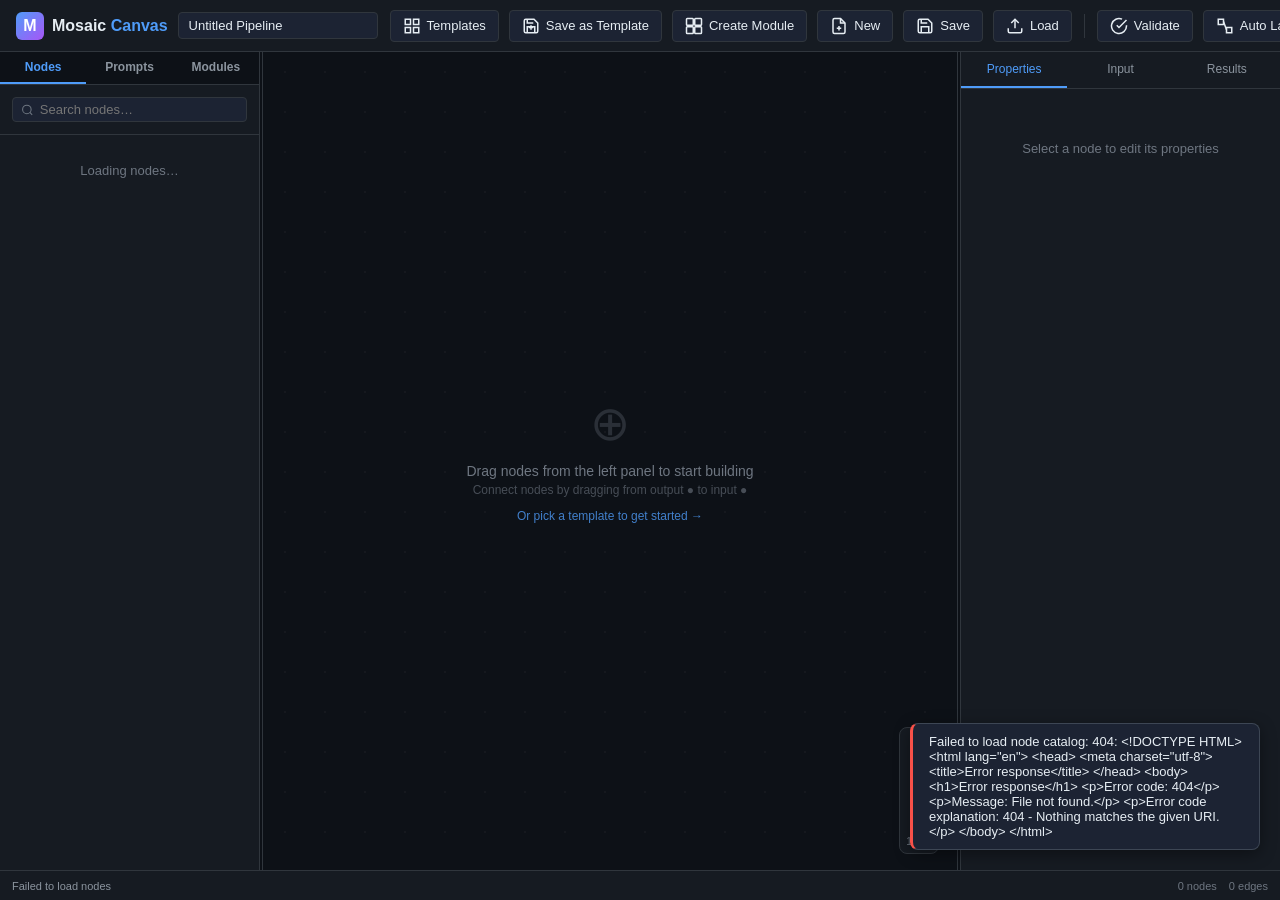
==== commit 2f38c38d: "feat: 深度适配Mosaic项目逻辑 - 完整流程模板/中文本地化/组合模块功能 Phase 0 - i18n 基础设施: - 新增 _nodeDesc 字典，覆盖 80+ 节点的中文描述 - 新" ====
--- a/static/index.html
+++ b/static/index.html
@@ -4,7 +4,7 @@
     <meta charset="UTF-8">
     <meta name="viewport" content="width=device-width, initial-scale=1.0">
     <title>Mosaic Canvas — Visual Pipeline Editor</title>
-    <link rel="stylesheet" href="/static/css/style.css?v=20260718h">
+    <link rel="stylesheet" href="/static/css/style.css?v=20260718n">
 </head>
 <body>
     <!-- ===== Top Toolbar ===== -->
@@ -24,6 +24,10 @@
             <button class="btn btn-icon" id="btn-save-template" data-i18n-title="btn.save_template">
                 <svg viewBox="0 0 24 24" width="18" height="18" fill="none" stroke="currentColor" stroke-width="2"><path d="M19 21H5a2 2 0 0 1-2-2V5a2 2 0 0 1 2-2h11l5 5v11a2 2 0 0 1-2 2z"/><polyline points="17 21 17 13 7 13 7 21"/><polyline points="7 3 7 8 15 8"/><line x1="12" y1="11" x2="12" y2="17"/><line x1="9" y1="14" x2="15" y2="14"/></svg>
                 <span data-i18n="btn.save_template">Save as Template</span>
+            </button>
+            <button class="btn btn-icon" id="btn-create-module" data-i18n-title="module.create">
+                <svg viewBox="0 0 24 24" width="18" height="18" fill="none" stroke="currentColor" stroke-width="2"><rect x="2" y="2" width="9" height="9" rx="1"/><rect x="13" y="2" width="9" height="9" rx="1"/><rect x="2" y="13" width="9" height="9" rx="1"/><rect x="13" y="13" width="9" height="9" rx="1"/></svg>
+                <span data-i18n="module.create">Create Module</span>
             </button>
             <button class="btn btn-icon" id="btn-new" data-i18n-title="btn.new">
                 <svg viewBox="0 0 24 24" width="18" height="18" fill="none" stroke="currentColor" stroke-width="2"><path d="M14 2H6a2 2 0 0 0-2 2v16a2 2 0 0 0 2 2h12a2 2 0 0 0 2-2V8z"/><polyline points="14 2 14 8 20 8"/><line x1="12" y1="18" x2="12" y2="12"/><line x1="9" y1="15" x2="15" y2="15"/></svg>
@@ -75,6 +79,10 @@
                 <svg viewBox="0 0 24 24" width="18" height="18" fill="none" stroke="currentColor" stroke-width="2"><path d="M14 2H6a2 2 0 0 0-2 2v16a2 2 0 0 0 2 2h12a2 2 0 0 0 2-2V8z"/><polyline points="14 2 14 8 20 8"/><line x1="16" y1="13" x2="8" y2="13"/><line x1="16" y1="17" x2="8" y2="17"/><polyline points="10 9 9 9 8 9"/></svg>
                 <span data-i18n="btn.logs">Logs</span>
             </a>
+            <a href="/resources.html" target="_blank" class="btn btn-icon" data-i18n-title="btn.resources" style="text-decoration:none;display:inline-flex;align-items:center;gap:6px;">
+                <svg viewBox="0 0 24 24" width="18" height="18" fill="none" stroke="currentColor" stroke-width="2"><rect x="3" y="3" width="18" height="18" rx="2"/><circle cx="8.5" cy="8.5" r="1.5"/><polyline points="21 15 16 10 5 21"/></svg>
+                <span data-i18n="btn.resources">Resources</span>
+            </a>
             <button class="btn btn-icon" id="btn-shortcuts" data-i18n-title="btn.shortcuts">
                 <svg viewBox="0 0 24 24" width="18" height="18" fill="none" stroke="currentColor" stroke-width="2"><rect x="2" y="4" width="20" height="16" rx="2"/><path d="M6 8h.01M10 8h.01M14 8h.01M18 8h.01M6 12h.01M10 12h.01M14 12h.01M18 12h.01M7 16h10"/></svg>
             </button>
@@ -91,6 +99,7 @@
             <div class="palette-tabs">
                 <button class="palette-tab active" data-tab="palette-list" id="tab-nodes" data-i18n="palette.tab_nodes">Nodes</button>
                 <button class="palette-tab" data-tab="prompts-panel" id="tab-prompts" data-i18n="palette.tab_prompts">Prompts</button>
+                <button class="palette-tab" data-tab="modules-panel" id="tab-modules" data-i18n="module.tab_modules">Modules</button>
             </div>
             <div class="palette-header">
                 <div class="palette-search">
@@ -103,6 +112,10 @@
             </div>
             <div id="prompts-panel" class="palette-list palette-tab-content" style="display:none">
                 <div class="prompts-empty" data-i18n="prompts.loading">Loading prompts…</div>
+            </div>
+            <div id="modules-panel" class="palette-list palette-tab-content" style="display:none">
+                <div style="padding:12px;font-size:12px;color:var(--text-dim);" data-i18n="module.select_hint">Select nodes on canvas, then click "Create Module" to group them</div>
+                <div id="modules-list"></div>
             </div>
         </aside>
 
@@ -345,23 +358,94 @@
         </div>
     </div>
 
+    <!-- Module Creation Modal -->
+    <div class="modal-overlay" id="module-modal" style="display:none;">
+        <div class="modal" style="max-width:480px;">
+            <div class="modal-header">
+                <h3 data-i18n="module.create_title">Create Composite Module</h3>
+                <button class="modal-close" data-close="module-modal">✕</button>
+            </div>
+            <div class="modal-body">
+                <div style="margin-bottom:16px;">
+                    <label style="display:block;font-size:13px;color:var(--text-dim);margin-bottom:6px;" data-i18n="module.name">Module Name</label>
+                    <input type="text" id="module-name-input" class="modal-input" data-i18n-placeholder="module.name_placeholder" style="width:100%;">
+                </div>
+                <div style="margin-bottom:16px;">
+                    <label style="display:block;font-size:13px;color:var(--text-dim);margin-bottom:6px;" data-i18n="module.description">Description (optional)</label>
+                    <textarea id="module-desc-input" class="modal-input" data-i18n-placeholder="module.description_placeholder" style="width:100%;min-height:60px;resize:vertical;"></textarea>
+                </div>
+                <div style="display:flex;gap:16px;margin-bottom:16px;">
+                    <div style="flex:1;">
+                        <label style="display:block;font-size:13px;color:var(--text-dim);margin-bottom:6px;" data-i18n="module.icon">Icon</label>
+                        <select id="module-icon-select" class="modal-input" style="width:100%;">
+                            <option value="📦">📦 Box</option>
+                            <option value="🔧">🔧 Wrench</option>
+                            <option value="🎬">🎬 Clapperboard</option>
+                            <option value="🎨">🎨 Palette</option>
+                            <option value="🤖">🤖 Robot</option>
+                            <option value="📊">📊 Chart</option>
+                            <option value="🔄">🔄 Cycle</option>
+                            <option value="📝">📝 Memo</option>
+                            <option value="🎵">🎵 Music</option>
+                            <option value="💬">💬 Speech</option>
+                        </select>
+                    </div>
+                    <div style="flex:1;">
+                        <label style="display:block;font-size:13px;color:var(--text-dim);margin-bottom:6px;" data-i18n="module.color">Color</label>
+                        <select id="module-color-select" class="modal-input" style="width:100%;">
+                            <option value="#6c8eef">🔵 Blue</option>
+                            <option value="#4ec9b0">🟢 Teal</option>
+                            <option value="#dcdcaa">🟡 Yellow</option>
+                            <option value="#c586c0">🟣 Purple</option>
+                            <option value="#ce9178">🟠 Orange</option>
+                            <option value="#f44747">🔴 Red</option>
+                            <option value="#6a9955">🟢 Green</option>
+                        </select>
+                    </div>
+                </div>
+                <div id="module-selected-info" style="font-size:12px;color:var(--text-dim);padding:8px 12px;background:var(--bg-elevated);border-radius:4px;">
+                </div>
+            </div>
+            <div class="modal-footer">
+                <button class="btn btn-sm" data-close="module-modal" data-i18n="module.cancel">Cancel</button>
+                <button class="btn btn-sm btn-primary" id="btn-save-module-confirm" data-i18n="module.save">Save Module</button>
+            </div>
+        </div>
+    </div>
+
+    <!-- Module Library Modal -->
+    <div class="modal-overlay" id="module-library-modal" style="display:none;">
+        <div class="modal" style="max-width:600px;">
+            <div class="modal-header">
+                <h3 data-i18n="module.title">Composite Modules</h3>
+                <button class="modal-close" data-close="module-library-modal">✕</button>
+            </div>
+            <div class="modal-body">
+                <div id="module-library-list" style="min-height:200px;"></div>
+            </div>
+            <div class="modal-footer">
+                <button class="btn btn-sm" data-close="module-library-modal" data-i18n="modal.close">Close</button>
+            </div>
+        </div>
+    </div>
+
     <!-- Toast container -->
     <div id="toast-container"></div>
 
     <!-- Hidden file input for saving -->
     <input type="file" id="save-file-input" nwsaveas="pipeline.json" accept=".json" style="display:none">
 
-    <script src="/static/js/i18n.js?v=20260718h"></script>
-    <script src="/static/js/templates.js?v=20260718h"></script>
-    <script src="/static/js/api.js?v=20260718h"></script>
-    <script src="/static/js/store.js?v=20260718h"></script>
-    <script src="/static/js/palette.js?v=20260718h"></script>
-    <script src="/static/js/prompts.js?v=20260718h"></script>
-    <script src="/static/js/canvas.js?v=20260718h"></script>
-    <script src="/static/js/properties.js?v=20260718h"></script>
-    <script src="/static/js/results.js?v=20260718h"></script>
-    <script src="/static/js/splitter.js?v=20260718h"></script>
-    <script src="/static/js/guide.js?v=20260718h"></script>
-    <script src="/static/js/app.js?v=20260718h"></script>
+    <script src="/static/js/i18n.js?v=20260718n"></script>
+    <script src="/static/js/templates.js?v=20260718n"></script>
+    <script src="/static/js/api.js?v=20260718n"></script>
+    <script src="/static/js/store.js?v=20260718n"></script>
+    <script src="/static/js/palette.js?v=20260718n"></script>
+    <script src="/static/js/prompts.js?v=20260718n"></script>
+    <script src="/static/js/canvas.js?v=20260718n"></script>
+    <script src="/static/js/properties.js?v=20260718n"></script>
+    <script src="/static/js/results.js?v=20260718n"></script>
+    <script src="/static/js/splitter.js?v=20260718n"></script>
+    <script src="/static/js/guide.js?v=20260718n"></script>
+    <script src="/static/js/app.js?v=20260718n"></script>
 </body>
 </html>
--- a/static/css/style.css
+++ b/static/css/style.css
@@ -54,7 +54,6 @@
     font-size: 14px;
     color: var(--text);
     background: var(--bg-0);
-    user-select: none;
 }
 
 /* ---- Toolbar ---- */
@@ -1223,6 +1222,21 @@
 select.prop-input { cursor: pointer; }
 textarea.prop-input { resize: vertical; min-height: 60px; font-family: var(--font-mono); font-size: 12px; }
 
+/* Model select with custom option */
+.prop-model-select {
+    font-size: 12px;
+}
+.prop-model-custom {
+    font-family: var(--font-mono);
+    font-size: 12px;
+    margin-top: 4px;
+}
+.prop-model-hint {
+    font-size: 0.75rem;
+    color: var(--text-faint);
+    margin-top: 2px;
+}
+
 .prop-field-required { color: var(--danger); }
 
 .prop-node-header {
@@ -1429,7 +1443,7 @@
     word-break: break-word;
 }
 .result-field-value { font-size: 12px; }
-.result-number { font-family: var(--font-mono); color: var(--primary); font-weight: 500; }
+.result-number { font-family: var(--font-mono); color: var(--accent); font-weight: 500; }
 .result-bool { font-weight: 500; }
 .result-meta { color: var(--text-faint); font-style: italic; font-size: 11px; }
 .result-empty { color: var(--text-faint); }
@@ -1495,6 +1509,55 @@
     border-radius: var(--radius-sm);
     object-fit: cover;
     border: 1px solid var(--border);
+}
+
+/* Video player in results */
+.result-video-player-wrapper {
+    margin-bottom: 8px;
+}
+.result-video-player {
+    width: 100%;
+    max-width: 640px;
+    border-radius: 4px;
+}
+/* Audio preview in resource grid */
+.resource-audio-preview {
+    display: flex;
+    align-items: center;
+    justify-content: center;
+    height: 100%;
+    padding: 8px;
+}
+.resource-audio-mini {
+    width: 100%;
+    max-width: 200px;
+}
+
+/* ---- Result action buttons (download, view all) ---- */
+.result-actions {
+    display: flex;
+    flex-wrap: wrap;
+    gap: 6px;
+    margin-top: 6px;
+}
+.result-action-btn {
+    display: inline-flex;
+    align-items: center;
+    gap: 4px;
+    padding: 3px 10px;
+    border-radius: var(--radius-sm);
+    background: var(--bg-1);
+    border: 1px solid var(--border);
+    color: var(--text-dim);
+    font-size: 11px;
+    text-decoration: none;
+    cursor: pointer;
+    transition: all 0.15s;
+}
+.result-action-btn:hover {
+    color: var(--accent);
+    border-color: var(--accent);
+    background: var(--bg-2);
 }
 
 /* ---- Long text display ---- */
@@ -2043,6 +2106,22 @@
     border-bottom: 1px solid var(--border);
 }
 .templates-section-title:first-child { margin-top: 0; }
+.templates-category-group {
+    margin-top: 8px;
+}
+.templates-category-group:first-of-type { margin-top: 0; }
+.templates-category-title {
+    font-size: 12px;
+    font-weight: 600;
+    color: var(--text-dim);
+    margin: 8px 0 4px;
+    padding-left: 2px;
+}
+.templates-category-count {
+    color: var(--text-faint);
+    font-weight: 400;
+    font-size: 11px;
+}
 .templates-empty {
     padding: 16px;
     text-align: center;
@@ -2411,6 +2490,12 @@
 .prop-collapsible-title {
     flex: 1;
 }
+.prop-collapsible-count {
+    font-size: 11px;
+    font-weight: 400;
+    color: var(--text-faint);
+    margin-left: auto;
+}
 .prop-collapsible-content {
     padding: 4px 10px 10px;
 }
@@ -2476,3 +2561,126 @@
     border-color: var(--accent);
     border-style: solid;
 }
+
+/* Prevent text selection on interactive UI elements only */
+.canvas-node, .toolbar, .palette-header, .palette-item, .prompts-cat-header,
+.prop-collapsible-header, .result-action-btn, .node-port, .btn, button {
+    user-select: none;
+}
+/* Allow text selection in content areas */
+.prop-input, .prop-model-custom, .prop-textarea, pre, code, .result-text,
+.result-text-long, .result-field-value, .prop-model-hint, .prop-field-internal-name,
+.prop-schema-row, .result-subtitle-text {
+    user-select: text;
+}
+
+/* ===== Composite Module / Group Container ===== */
+.canvas-group-container {
+    position: absolute;
+    border: 2px dashed;
+    border-radius: 8px;
+    background: rgba(108, 142, 239, 0.04);
+    pointer-events: none;
+    z-index: 0;
+}
+
+.canvas-group-header {
+    display: flex;
+    align-items: center;
+    gap: 6px;
+    padding: 4px 10px;
+    border-radius: 6px 6px 0 0;
+    font-size: 12px;
+    font-weight: 600;
+    pointer-events: all;
+    cursor: default;
+}
+
+.canvas-group-icon {
+    font-size: 14px;
+}
+
+.canvas-group-name {
+    color: var(--text);
+    white-space: nowrap;
+    overflow: hidden;
+    text-overflow: ellipsis;
+    max-width: 150px;
+}
+
+.canvas-group-count {
+    font-size: 10px;
+    color: var(--text-dim);
+    background: rgba(0,0,0,0.3);
+    padding: 1px 6px;
+    border-radius: 8px;
+    min-width: 18px;
+    text-align: center;
+}
+
+.canvas-group-actions {
+    margin-left: auto;
+    display: flex;
+    gap: 4px;
+}
+
+.canvas-group-btn {
+    background: none;
+    border: none;
+    color: var(--text-dim);
+    cursor: pointer;
+    padding: 2px 6px;
+    font-size: 12px;
+    border-radius: 3px;
+    transition: color 0.15s, background 0.15s;
+}
+
+.canvas-group-btn:hover {
+    color: var(--text);
+    background: rgba(255,255,255,0.1);
+}
+
+/* Multi-selected node highlight */
+.canvas-node.multi-selected {
+    border-color: var(--accent);
+    box-shadow: 0 0 0 2px var(--accent), 0 4px 16px var(--accent-glow);
+}
+
+/* Module palette items */
+.module-item {
+    transition: background 0.15s;
+}
+
+.module-item:hover {
+    background: var(--bg-hover);
+}
+
+.module-insert-btn:hover {
+    border-color: var(--accent);
+    color: var(--accent);
+}
+
+.module-delete-btn:hover {
+    border-color: var(--danger);
+    color: var(--danger);
+}
+
+/* Modal input styling for module dialog */
+.modal-input {
+    background: var(--bg);
+    border: 1px solid var(--border);
+    color: var(--text);
+    padding: 8px 10px;
+    border-radius: 4px;
+    font-size: 13px;
+    font-family: inherit;
+}
+
+.modal-input:focus {
+    border-color: var(--accent);
+    outline: none;
+}
+
+textarea.modal-input {
+    font-family: inherit;
+}
